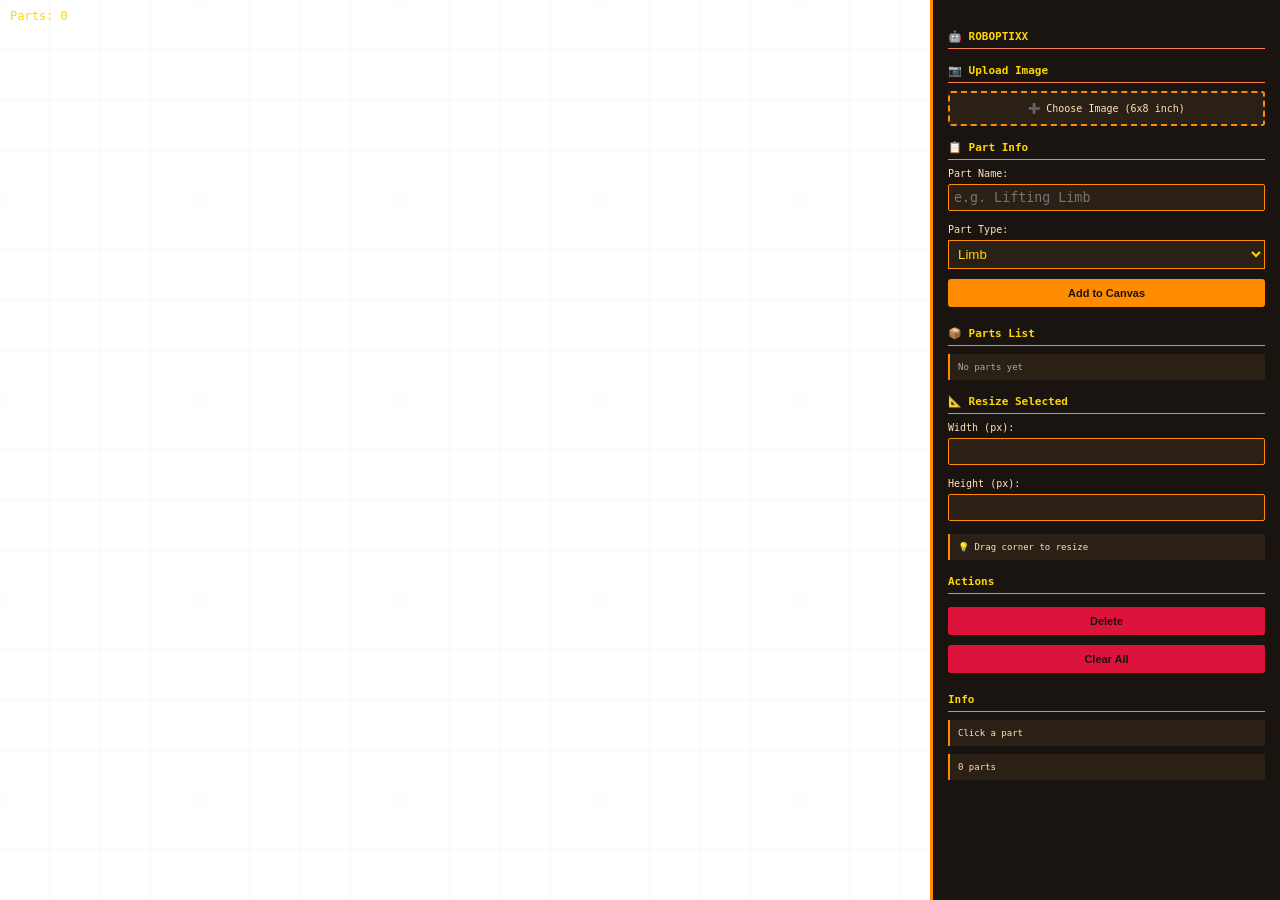
==== index.html @ e2f3871c "Implement image upload functionality in index.html Added file input for image upload and related sty" ====
<!DOCTYPE html>
<html>
<head>
  <meta charset="UTF-8">
  <title>ROBOPTIXX - Robot Assembly</title>
  <style>
    * { margin: 0; padding: 0; box-sizing: border-box; }
    html, body { width: 100%; height: 100%; background: #1a1410; font-family: monospace; }
    #main { display: flex; width: 100%; height: 100%; }
    
    canvas { background: #FFFFFF; flex: 1; cursor: crosshair; }
    
    #sidebar { 
      width: 350px; 
      background: #1a1410; 
      border-left: 3px solid #FF8C00; 
      overflow-y: auto; 
      padding: 15px;
    }
    
    h2 { color: #FFD700; margin: 15px 0 8px 0; font-size: 11px; border-bottom: 1px solid #FF7F50; padding-bottom: 5px; }
    
    button { 
      width: 100%; 
      padding: 8px; 
      margin: 5px 0; 
      background: #FF8C00; 
      color: #1a1410; 
      border: none; 
      cursor: pointer; 
      font-weight: bold;
      border-radius: 3px;
      font-size: 11px;
    }
    button:hover { background: #FFA500; }
    button.danger { background: #DC143C; }
    
    .file-input-label {
      display: block;
      width: 100%;
      padding: 10px;
      background: #2a2015;
      border: 2px dashed #FF8C00;
      color: #FFE4B5;
      text-align: center;
      cursor: pointer;
      border-radius: 3px;
      margin: 5px 0;
      font-size: 10px;
    }
    .file-input-label:hover { border-color: #FFA500; }
    
    .part-box {
      background: #2a2015;
      padding: 8px;
      margin: 5px 0;
      border: 1px solid #A0522D;
      color: #FFE4B5;
      font-size: 9px;
      cursor: pointer;
      border-radius: 3px;
    }
    .part-box:hover { border-color: #FF8C00; }
    .part-box.selected { background: #FF8C00; color: #1a1410; }
    
    input[type="text"], input[type="number"] { 
      width: 100%; 
      padding: 5px; 
      margin: 5px 0; 
      background: #2a2015; 
      color: #FFD700; 
      border: 1px solid #FF8C00; 
      border-radius: 2px; 
      font-family: monospace; 
    }
    
    input[type="file"] { display: none; }
    
    label { color: #FFE4B5; font-size: 10px; display: block; margin-top: 8px; }
    
    .info { background: #2a2015; padding: 8px; margin: 8px 0; border-left: 2px solid #FF8C00; color: #FFE4B5; font-size: 9px; }
  </style>
</head>
<body>
  <div id="main">
    <canvas id="canvas"></canvas>
    <div id="sidebar">
      <h2>🤖 ROBOPTIXX</h2>
      
      <h2>📷 Upload Image</h2>
      <label class="file-input-label" onclick="document.getElementById('imageFile').click()">
        ➕ Choose Image (6x8 inch)
      </label>
      <input type="file" id="imageFile" accept="image/*" onchange="uploadImage()">
      
      <h2>📋 Part Info</h2>
      <label>Part Name:</label>
      <input type="text" id="partName" placeholder="e.g. Lifting_Limb">
      
      <label>Part Type:</label>
      <select id="partType" style="width:100%; padding:5px; background:#2a2015; color:#FFD700; border:1px solid #FF8C00; margin: 5px 0;">
        <option>Limb</option>
        <option>Joint</option>
        <option>Core</option>
        <option>Wheel</option>
      </select>
      
      <button onclick="addPart()">Add to Canvas</button>
      
      <h2>📦 Parts List</h2>
      <div id="partsList" class="info">No parts yet</div>
      
      <h2>📐 Resize Selected</h2>
      <label>Width (px):</label>
      <input type="number" id="widthInput" value="300" onchange="updateSize()">
      <label>Height (px):</label>
      <input type="number" id="heightInput" value="400" onchange="updateSize()">
      <div class="info">💡 Drag corner to resize</div>
      
      <h2>Actions</h2>
      <button class="danger" onclick="deleteSelected()">Delete</button>
      <button class="danger" onclick="clearAll()">Clear All</button>
      
      <h2>Info</h2>
      <div id="info" class="info">Click a part</div>
      <div class="info" id="stats">0 parts</div>
    </div>
  </div>

  <script>
    const canvas = document.getElementById('canvas');
    const ctx = canvas.getContext('2d');
    let parts = [];
    let selected = null;
    let draggingResize = null;
    let uploadedImage = null;

    class Part {
      constructor(x, y, name, type, img) {
        this.x = x;
        this.y = y;
        this.name = name;
        this.type = type;
        this.width = 300;
        this.height = 400;
        this.image = img;
      }

      draw(isSelected) {
        ctx.save();
        ctx.translate(this.x, this.y);
        
        if (this.image) {
          ctx.drawImage(this.image, -this.width/2, -this.height/2, this.width, this.height);
        } else {
          ctx.fillStyle = isSelected ? '#FF4444' : '#FF7F50';
          ctx.fillRect(-this.width/2, -this.height/2, this.width, this.height);
        }
        
        ctx.strokeStyle = isSelected ? '#FFD700' : '#FF8C00';
        ctx.lineWidth = 3;
        ctx.strokeRect(-this.width/2, -this.height/2, this.width, this.height);
        
        if (!this.image) {
          ctx.fillStyle = '#1a1410';
          ctx.font = 'bold 14px monospace';
          ctx.textAlign = 'center';
          ctx.textBaseline = 'middle';
          ctx.fillText(this.name, 0, 0);
        }
        
        if (isSelected) {
          ctx.fillStyle = '#FFD700';
          ctx.fillRect(this.width/2 - 8, this.height/2 - 8, 16, 16);
          
          ctx.fillStyle = '#FFD700';
          ctx.font = 'bold 10px monospace';
          ctx.textAlign = 'center';
          ctx.fillText(`${Math.round(this.width)}x${Math.round(this.height)}`, 0, -this.height/2 - 15);
        }
        
        ctx.restore();
      }

      hit(x, y) {
        const dx = Math.abs(x - this.x);
        const dy = Math.abs(y - this.y);
        return dx < this.width/2 && dy < this.height/2;
      }
    }

    function uploadImage() {
      const file = document.getElementById('imageFile').files[0];
      if (!file) return;
      
      const reader = new FileReader();
      reader.onload = (e) => {
        const img = new Image();
        img.onload = () => {
          uploadedImage = img;
          console.log('Image loaded');
        };
        img.src = e.target.result;
      };
      reader.readAsDataURL(file);
    }

    function addPart() {
      if (!uploadedImage) {
        alert('Upload image first');
        return;
      }
      
      const name = document.getElementById('partName').value || 'Part_' + (parts.length + 1);
      const type = document.getElementById('partType').value;
      
      const x = canvas.width/3 + Math.random() * 150;
      const y = 100 + parts.length * 100;
      const p = new Part(x, y, name, type, uploadedImage);
      parts.push(p);
      selected = p;
      
      updateUI();
      render();
    }

    function updateUI() {
      let html = '';
      parts.forEach((p, i) => {
        html += `<div class="part-box${p === selected ? ' selected' : ''}" onclick="selectPart(${i})">${i+1}. ${p.name} (${p.width}x${p.height}px)</div>`;
      });
      document.getElementById('partsList').innerHTML = html || '<div style="color: #aaa;">No parts yet</div>';
      
      if (selected) {
        document.getElementById('info').textContent = `${selected.name}\nType: ${selected.type}\nPos: (${Math.round(selected.x)}, ${Math.round(selected.y)})`;
        document.getElementById('widthInput').value = Math.round(selected.width);
        document.getElementById('heightInput').value = Math.round(selected.height);
      } else {
        document.getElementById('info').textContent = 'Click a part';
        document.getElementById('widthInput').value = '';
        document.getElementById('heightInput').value = '';
      }
      
      document.getElementById('stats').textContent = `${parts.length} parts`;
    }

    function selectPart(i) {
      selected = parts[i];
      updateUI();
      render();
    }

    function updateSize() {
      if (!selected) return;
      const w = parseFloat(document.getElementById('widthInput').value);
      const h = parseFloat(document.getElementById('heightInput').value);
      if (w >= 50) selected.width = w;
      if (h >= 50) selected.height = h;
      render();
    }

    function deleteSelected() {
      if (!selected) return;
      parts = parts.filter(p => p !== selected);
      selected = null;
      updateUI();
      render();
    }

    function clearAll() {
      if (confirm('Clear all parts?')) {
        parts = [];
        selected = null;
        updateUI();
        render();
      }
    }

    function render() {
      ctx.fillStyle = '#FFFFFF';
      ctx.fillRect(0, 0, canvas.width, canvas.height);
      
      ctx.strokeStyle = '#EEEEEE';
      ctx.lineWidth = 0.5;
      for (let i = 0; i < canvas.width; i += 50) {
        ctx.beginPath();
        ctx.moveTo(i, 0);
        ctx.lineTo(i, canvas.height);
        ctx.stroke();
      }
      for (let i = 0; i < canvas.height; i += 50) {
        ctx.beginPath();
        ctx.moveTo(0, i);
        ctx.lineTo(canvas.width, i);
        ctx.stroke();
      }
      
      parts.forEach(p => p.draw(p === selected));
      
      ctx.fillStyle = '#FFD700';
      ctx.font = '12px monospace';
      ctx.textAlign = 'left';
      ctx.fillText(`Parts: ${parts.length}`, 10, 20);
    }

    canvas.addEventListener('click', (e) => {
      const r = canvas.getBoundingClientRect();
      const x = e.clientX - r.left;
      const y = e.clientY - r.top;
      
      for (let i = parts.length - 1; i >= 0; i--) {
        if (parts[i].hit(x, y)) {
          selected = parts[i];
          updateUI();
          render();
          return;
        }
      }
      selected = null;
      updateUI();
      render();
    });

    canvas.addEventListener('mousemove', (e) => {
      const r = canvas.getBoundingClientRect();
      const x = e.clientX - r.left;
      const y = e.clientY - r.top;
      
      if (draggingResize && selected) {
        const dx = x - draggingResize.startX;
        const dy = y - draggingResize.startY;
        selected.width = Math.max(50, draggingResize.startW + dx);
        selected.height = Math.max(50, draggingResize.startH + dy);
        render();
      } else if (selected) {
        selected.x = x;
        selected.y = y;
        render();
      }
    });

    canvas.addEventListener('mousedown', (e) => {
      if (!selected) return;
      const r = canvas.getBoundingClientRect();
      const x = e.clientX - r.left;
      const y = e.clientY - r.top;
      
      const handleX = selected.x + selected.width/2;
      const handleY = selected.y + selected.height/2;
      if (Math.abs(x - handleX) < 10 && Math.abs(y - handleY) < 10) {
        draggingResize = {startX: x, startY: y, startW: selected.width, startH: selected.height};
      }
    });

    canvas.addEventListener('mouseup', () => {
      draggingResize = null;
    });

    window.addEventListener('resize', () => {
      canvas.width = window.innerWidth - 350;
      canvas.height = window.innerHeight;
      render();
    });

    function init() {
      canvas.width = window.innerWidth - 350;
      canvas.height = window.innerHeight;
      updateUI();
      render();
    }

    init();
  </script>
</body>
</html>
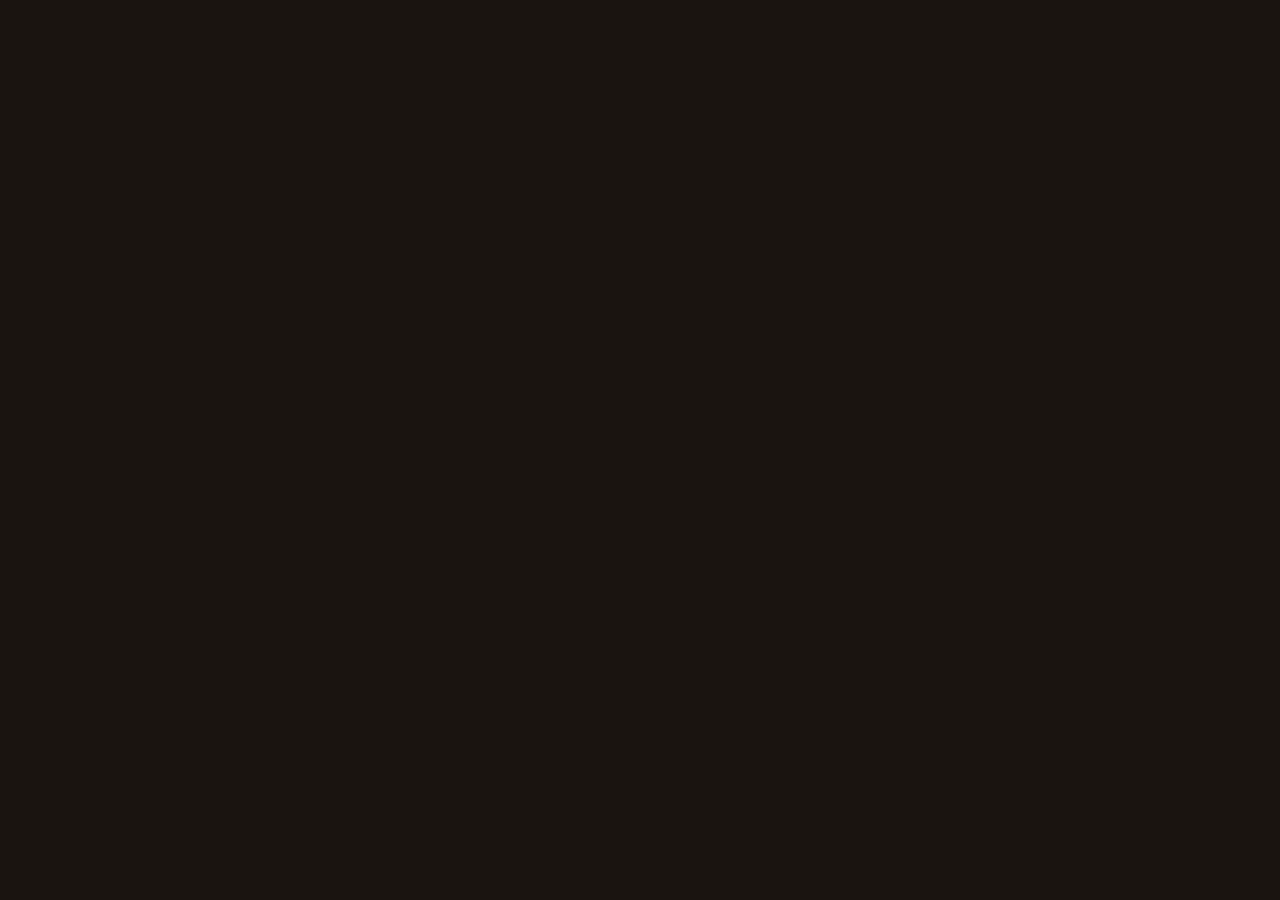
==== commit 6ebda23a: "Update title and style for button elements" ====
--- a/index.html
+++ b/index.html
@@ -2,7 +2,7 @@
 <html>
 <head>
   <meta charset="UTF-8">
-  <title>ROBOPTIXX - Robot Assembly</title>
+  <title>ROBOPTIXX - Robot Assembly & Rigging</title>
   <style>
     * { margin: 0; padding: 0; box-sizing: border-box; }
     html, body { width: 100%; height: 100%; background: #1a1410; font-family: monospace; }
@@ -18,6 +18,34 @@
       padding: 15px;
     }
     
+    .mode-tabs {
+      display: grid;
+      grid-template-columns: 1fr 1fr 1fr;
+      gap: 5px;
+      margin: 10px 0 15px 0;
+    }
+    
+    .mode-tab {
+      padding: 8px;
+      background: #2a2015;
+      border: 2px solid #A0522D;
+      color: #FFE4B5;
+      cursor: pointer;
+      border-radius: 3px;
+      font-size: 10px;
+      text-align: center;
+      font-weight: bold;
+    }
+    
+    .mode-tab.active {
+      background: #FF8C00;
+      border-color: #FFD700;
+      color: #1a1410;
+    }
+    
+    .mode-content { display: none; }
+    .mode-content.active { display: block; }
+    
     h2 { color: #FFD700; margin: 15px 0 8px 0; font-size: 11px; border-bottom: 1px solid #FF7F50; padding-bottom: 5px; }
     
     button { 
@@ -32,344 +60,3 @@
       border-radius: 3px;
       font-size: 11px;
     }
-    button:hover { background: #FFA500; }
-    button.danger { background: #DC143C; }
-    
-    .file-input-label {
-      display: block;
-      width: 100%;
-      padding: 10px;
-      background: #2a2015;
-      border: 2px dashed #FF8C00;
-      color: #FFE4B5;
-      text-align: center;
-      cursor: pointer;
-      border-radius: 3px;
-      margin: 5px 0;
-      font-size: 10px;
-    }
-    .file-input-label:hover { border-color: #FFA500; }
-    
-    .part-box {
-      background: #2a2015;
-      padding: 8px;
-      margin: 5px 0;
-      border: 1px solid #A0522D;
-      color: #FFE4B5;
-      font-size: 9px;
-      cursor: pointer;
-      border-radius: 3px;
-    }
-    .part-box:hover { border-color: #FF8C00; }
-    .part-box.selected { background: #FF8C00; color: #1a1410; }
-    
-    input[type="text"], input[type="number"] { 
-      width: 100%; 
-      padding: 5px; 
-      margin: 5px 0; 
-      background: #2a2015; 
-      color: #FFD700; 
-      border: 1px solid #FF8C00; 
-      border-radius: 2px; 
-      font-family: monospace; 
-    }
-    
-    input[type="file"] { display: none; }
-    
-    label { color: #FFE4B5; font-size: 10px; display: block; margin-top: 8px; }
-    
-    .info { background: #2a2015; padding: 8px; margin: 8px 0; border-left: 2px solid #FF8C00; color: #FFE4B5; font-size: 9px; }
-  </style>
-</head>
-<body>
-  <div id="main">
-    <canvas id="canvas"></canvas>
-    <div id="sidebar">
-      <h2>🤖 ROBOPTIXX</h2>
-      
-      <h2>📷 Upload Image</h2>
-      <label class="file-input-label" onclick="document.getElementById('imageFile').click()">
-        ➕ Choose Image (6x8 inch)
-      </label>
-      <input type="file" id="imageFile" accept="image/*" onchange="uploadImage()">
-      
-      <h2>📋 Part Info</h2>
-      <label>Part Name:</label>
-      <input type="text" id="partName" placeholder="e.g. Lifting_Limb">
-      
-      <label>Part Type:</label>
-      <select id="partType" style="width:100%; padding:5px; background:#2a2015; color:#FFD700; border:1px solid #FF8C00; margin: 5px 0;">
-        <option>Limb</option>
-        <option>Joint</option>
-        <option>Core</option>
-        <option>Wheel</option>
-      </select>
-      
-      <button onclick="addPart()">Add to Canvas</button>
-      
-      <h2>📦 Parts List</h2>
-      <div id="partsList" class="info">No parts yet</div>
-      
-      <h2>📐 Resize Selected</h2>
-      <label>Width (px):</label>
-      <input type="number" id="widthInput" value="300" onchange="updateSize()">
-      <label>Height (px):</label>
-      <input type="number" id="heightInput" value="400" onchange="updateSize()">
-      <div class="info">💡 Drag corner to resize</div>
-      
-      <h2>Actions</h2>
-      <button class="danger" onclick="deleteSelected()">Delete</button>
-      <button class="danger" onclick="clearAll()">Clear All</button>
-      
-      <h2>Info</h2>
-      <div id="info" class="info">Click a part</div>
-      <div class="info" id="stats">0 parts</div>
-    </div>
-  </div>
-
-  <script>
-    const canvas = document.getElementById('canvas');
-    const ctx = canvas.getContext('2d');
-    let parts = [];
-    let selected = null;
-    let draggingResize = null;
-    let uploadedImage = null;
-
-    class Part {
-      constructor(x, y, name, type, img) {
-        this.x = x;
-        this.y = y;
-        this.name = name;
-        this.type = type;
-        this.width = 300;
-        this.height = 400;
-        this.image = img;
-      }
-
-      draw(isSelected) {
-        ctx.save();
-        ctx.translate(this.x, this.y);
-        
-        if (this.image) {
-          ctx.drawImage(this.image, -this.width/2, -this.height/2, this.width, this.height);
-        } else {
-          ctx.fillStyle = isSelected ? '#FF4444' : '#FF7F50';
-          ctx.fillRect(-this.width/2, -this.height/2, this.width, this.height);
-        }
-        
-        ctx.strokeStyle = isSelected ? '#FFD700' : '#FF8C00';
-        ctx.lineWidth = 3;
-        ctx.strokeRect(-this.width/2, -this.height/2, this.width, this.height);
-        
-        if (!this.image) {
-          ctx.fillStyle = '#1a1410';
-          ctx.font = 'bold 14px monospace';
-          ctx.textAlign = 'center';
-          ctx.textBaseline = 'middle';
-          ctx.fillText(this.name, 0, 0);
-        }
-        
-        if (isSelected) {
-          ctx.fillStyle = '#FFD700';
-          ctx.fillRect(this.width/2 - 8, this.height/2 - 8, 16, 16);
-          
-          ctx.fillStyle = '#FFD700';
-          ctx.font = 'bold 10px monospace';
-          ctx.textAlign = 'center';
-          ctx.fillText(`${Math.round(this.width)}x${Math.round(this.height)}`, 0, -this.height/2 - 15);
-        }
-        
-        ctx.restore();
-      }
-
-      hit(x, y) {
-        const dx = Math.abs(x - this.x);
-        const dy = Math.abs(y - this.y);
-        return dx < this.width/2 && dy < this.height/2;
-      }
-    }
-
-    function uploadImage() {
-      const file = document.getElementById('imageFile').files[0];
-      if (!file) return;
-      
-      const reader = new FileReader();
-      reader.onload = (e) => {
-        const img = new Image();
-        img.onload = () => {
-          uploadedImage = img;
-          console.log('Image loaded');
-        };
-        img.src = e.target.result;
-      };
-      reader.readAsDataURL(file);
-    }
-
-    function addPart() {
-      if (!uploadedImage) {
-        alert('Upload image first');
-        return;
-      }
-      
-      const name = document.getElementById('partName').value || 'Part_' + (parts.length + 1);
-      const type = document.getElementById('partType').value;
-      
-      const x = canvas.width/3 + Math.random() * 150;
-      const y = 100 + parts.length * 100;
-      const p = new Part(x, y, name, type, uploadedImage);
-      parts.push(p);
-      selected = p;
-      
-      updateUI();
-      render();
-    }
-
-    function updateUI() {
-      let html = '';
-      parts.forEach((p, i) => {
-        html += `<div class="part-box${p === selected ? ' selected' : ''}" onclick="selectPart(${i})">${i+1}. ${p.name} (${p.width}x${p.height}px)</div>`;
-      });
-      document.getElementById('partsList').innerHTML = html || '<div style="color: #aaa;">No parts yet</div>';
-      
-      if (selected) {
-        document.getElementById('info').textContent = `${selected.name}\nType: ${selected.type}\nPos: (${Math.round(selected.x)}, ${Math.round(selected.y)})`;
-        document.getElementById('widthInput').value = Math.round(selected.width);
-        document.getElementById('heightInput').value = Math.round(selected.height);
-      } else {
-        document.getElementById('info').textContent = 'Click a part';
-        document.getElementById('widthInput').value = '';
-        document.getElementById('heightInput').value = '';
-      }
-      
-      document.getElementById('stats').textContent = `${parts.length} parts`;
-    }
-
-    function selectPart(i) {
-      selected = parts[i];
-      updateUI();
-      render();
-    }
-
-    function updateSize() {
-      if (!selected) return;
-      const w = parseFloat(document.getElementById('widthInput').value);
-      const h = parseFloat(document.getElementById('heightInput').value);
-      if (w >= 50) selected.width = w;
-      if (h >= 50) selected.height = h;
-      render();
-    }
-
-    function deleteSelected() {
-      if (!selected) return;
-      parts = parts.filter(p => p !== selected);
-      selected = null;
-      updateUI();
-      render();
-    }
-
-    function clearAll() {
-      if (confirm('Clear all parts?')) {
-        parts = [];
-        selected = null;
-        updateUI();
-        render();
-      }
-    }
-
-    function render() {
-      ctx.fillStyle = '#FFFFFF';
-      ctx.fillRect(0, 0, canvas.width, canvas.height);
-      
-      ctx.strokeStyle = '#EEEEEE';
-      ctx.lineWidth = 0.5;
-      for (let i = 0; i < canvas.width; i += 50) {
-        ctx.beginPath();
-        ctx.moveTo(i, 0);
-        ctx.lineTo(i, canvas.height);
-        ctx.stroke();
-      }
-      for (let i = 0; i < canvas.height; i += 50) {
-        ctx.beginPath();
-        ctx.moveTo(0, i);
-        ctx.lineTo(canvas.width, i);
-        ctx.stroke();
-      }
-      
-      parts.forEach(p => p.draw(p === selected));
-      
-      ctx.fillStyle = '#FFD700';
-      ctx.font = '12px monospace';
-      ctx.textAlign = 'left';
-      ctx.fillText(`Parts: ${parts.length}`, 10, 20);
-    }
-
-    canvas.addEventListener('click', (e) => {
-      const r = canvas.getBoundingClientRect();
-      const x = e.clientX - r.left;
-      const y = e.clientY - r.top;
-      
-      for (let i = parts.length - 1; i >= 0; i--) {
-        if (parts[i].hit(x, y)) {
-          selected = parts[i];
-          updateUI();
-          render();
-          return;
-        }
-      }
-      selected = null;
-      updateUI();
-      render();
-    });
-
-    canvas.addEventListener('mousemove', (e) => {
-      const r = canvas.getBoundingClientRect();
-      const x = e.clientX - r.left;
-      const y = e.clientY - r.top;
-      
-      if (draggingResize && selected) {
-        const dx = x - draggingResize.startX;
-        const dy = y - draggingResize.startY;
-        selected.width = Math.max(50, draggingResize.startW + dx);
-        selected.height = Math.max(50, draggingResize.startH + dy);
-        render();
-      } else if (selected) {
-        selected.x = x;
-        selected.y = y;
-        render();
-      }
-    });
-
-    canvas.addEventListener('mousedown', (e) => {
-      if (!selected) return;
-      const r = canvas.getBoundingClientRect();
-      const x = e.clientX - r.left;
-      const y = e.clientY - r.top;
-      
-      const handleX = selected.x + selected.width/2;
-      const handleY = selected.y + selected.height/2;
-      if (Math.abs(x - handleX) < 10 && Math.abs(y - handleY) < 10) {
-        draggingResize = {startX: x, startY: y, startW: selected.width, startH: selected.height};
-      }
-    });
-
-    canvas.addEventListener('mouseup', () => {
-      draggingResize = null;
-    });
-
-    window.addEventListener('resize', () => {
-      canvas.width = window.innerWidth - 350;
-      canvas.height = window.innerHeight;
-      render();
-    });
-
-    function init() {
-      canvas.width = window.innerWidth - 350;
-      canvas.height = window.innerHeight;
-      updateUI();
-      render();
-    }
-
-    init();
-  </script>
-</body>
-</html>
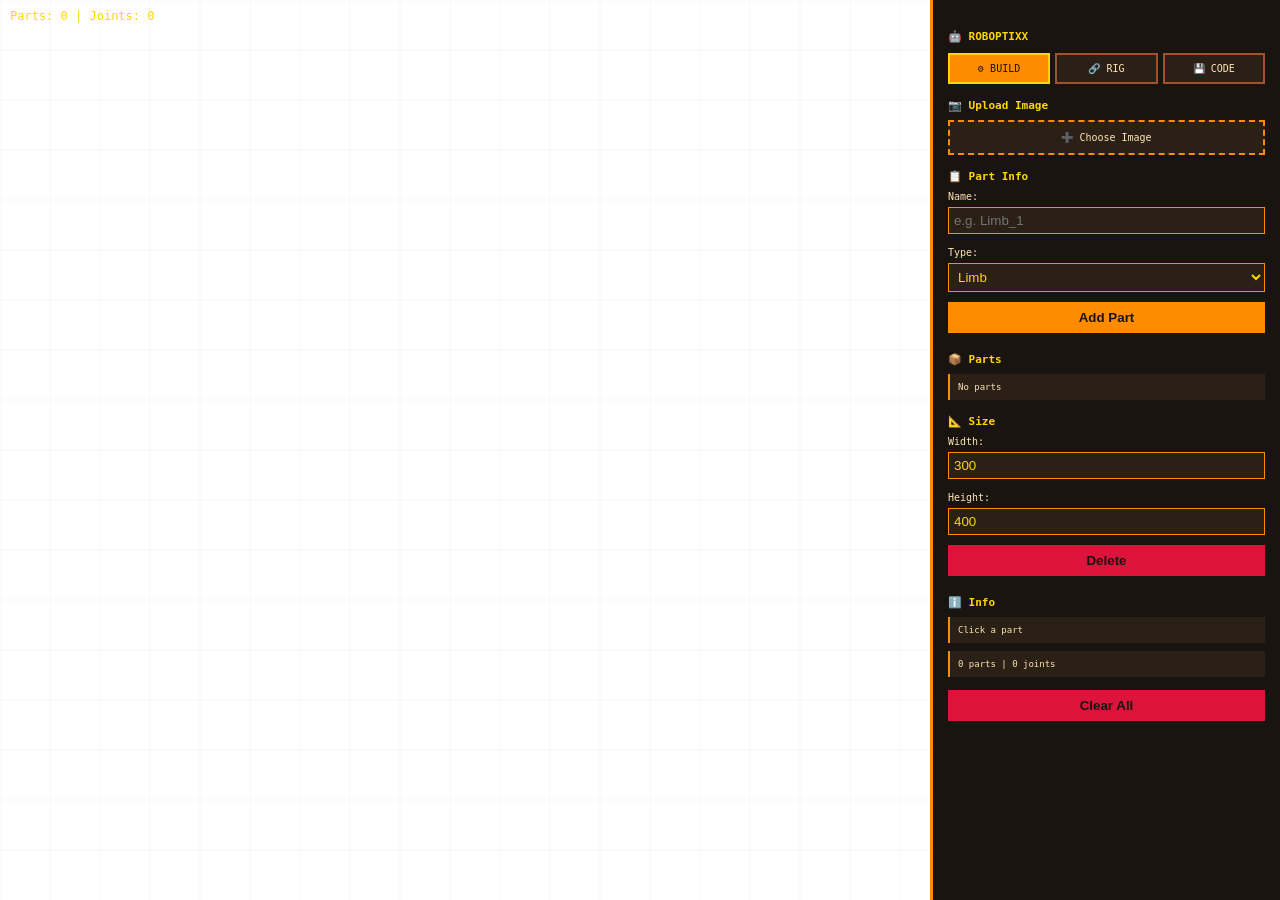
==== commit 5488c3fa: "Refactor index.html title and styles Updated the title and improved styles for various elements in t" ====
--- a/index.html
+++ b/index.html
@@ -2,61 +2,369 @@
 <html>
 <head>
   <meta charset="UTF-8">
-  <title>ROBOPTIXX - Robot Assembly & Rigging</title>
+  <title>ROBOPTIXX</title>
   <style>
     * { margin: 0; padding: 0; box-sizing: border-box; }
-    html, body { width: 100%; height: 100%; background: #1a1410; font-family: monospace; }
+    html, body { width: 100%; height: 100%; background: #1a1410; font-family: monospace; overflow: hidden; }
     #main { display: flex; width: 100%; height: 100%; }
-    
-    canvas { background: #FFFFFF; flex: 1; cursor: crosshair; }
-    
-    #sidebar { 
-      width: 350px; 
-      background: #1a1410; 
-      border-left: 3px solid #FF8C00; 
-      overflow-y: auto; 
-      padding: 15px;
-    }
-    
-    .mode-tabs {
-      display: grid;
-      grid-template-columns: 1fr 1fr 1fr;
-      gap: 5px;
-      margin: 10px 0 15px 0;
-    }
-    
-    .mode-tab {
-      padding: 8px;
-      background: #2a2015;
-      border: 2px solid #A0522D;
-      color: #FFE4B5;
-      cursor: pointer;
-      border-radius: 3px;
-      font-size: 10px;
-      text-align: center;
-      font-weight: bold;
-    }
-    
-    .mode-tab.active {
-      background: #FF8C00;
-      border-color: #FFD700;
-      color: #1a1410;
-    }
-    
+    canvas { background: white; flex: 1; display: block; }
+    #sidebar { width: 350px; background: #1a1410; border-left: 3px solid #FF8C00; overflow-y: auto; padding: 15px; }
+    h2 { color: #FFD700; margin: 15px 0 8px 0; font-size: 11px; }
+    button { width: 100%; padding: 8px; margin: 5px 0; background: #FF8C00; color: #1a1410; border: none; cursor: pointer; font-weight: bold; }
+    button:hover { background: #FFA500; }
+    button.danger { background: #DC143C; }
+    button.active { background: #FF4444; }
+    .mode-tabs { display: grid; grid-template-columns: 1fr 1fr 1fr; gap: 5px; margin: 10px 0 15px 0; }
+    .mode-tab { padding: 8px; background: #2a2015; border: 2px solid #A0522D; color: #FFE4B5; cursor: pointer; font-size: 10px; text-align: center; }
+    .mode-tab.active { background: #FF8C00; border-color: #FFD700; color: #1a1410; }
     .mode-content { display: none; }
     .mode-content.active { display: block; }
-    
-    h2 { color: #FFD700; margin: 15px 0 8px 0; font-size: 11px; border-bottom: 1px solid #FF7F50; padding-bottom: 5px; }
-    
-    button { 
-      width: 100%; 
-      padding: 8px; 
-      margin: 5px 0; 
-      background: #FF8C00; 
-      color: #1a1410; 
-      border: none; 
-      cursor: pointer; 
-      font-weight: bold;
-      border-radius: 3px;
-      font-size: 11px;
-    }
+    .file-input-label { display: block; width: 100%; padding: 10px; background: #2a2015; border: 2px dashed #FF8C00; color: #FFE4B5; text-align: center; cursor: pointer; margin: 5px 0; }
+    input[type="file"] { display: none; }
+    input[type="text"], input[type="number"] { width: 100%; padding: 5px; margin: 5px 0; background: #2a2015; color: #FFD700; border: 1px solid #FF8C00; }
+    label { color: #FFE4B5; font-size: 10px; display: block; margin-top: 8px; }
+    .info { background: #2a2015; padding: 8px; margin: 8px 0; border-left: 2px solid #FF8C00; color: #FFE4B5; font-size: 9px; }
+    .part-box { background: #2a2015; padding: 8px; margin: 5px 0; border: 1px solid #A0522D; color: #FFE4B5; font-size: 9px; cursor: pointer; }
+    .part-box.selected { background: #FF8C00; color: #1a1410; }
+    .joint-box { background: #3d2817; padding: 8px; margin: 5px 0; border-left: 3px solid #2E8B57; color: #FFE4B5; font-size: 9px; }
+    textarea { width: 100%; height: 150px; background: #2a2015; color: #FFD700; border: 1px solid #FF8C00; padding: 8px; font-family: monospace; font-size: 9px; }
+  </style>
+</head>
+<body>
+  <div id="main">
+    <canvas id="canvas"></canvas>
+    <div id="sidebar">
+      <h2>🤖 ROBOPTIXX</h2>
+      
+      <div class="mode-tabs">
+        <div class="mode-tab active" onclick="switchMode('assembly')">⚙️ BUILD</div>
+        <div class="mode-tab" onclick="switchMode('rigging')">🔗 RIG</div>
+        <div class="mode-tab" onclick="switchMode('export')">💾 CODE</div>
+      </div>
+      
+      <div id="assembly-mode" class="mode-content active">
+        <h2>📷 Upload Image</h2>
+        <label class="file-input-label" onclick="document.getElementById('imageFile').click()">➕ Choose Image</label>
+        <input type="file" id="imageFile" accept="image/*" onchange="uploadImage()">
+        
+        <h2>📋 Part Info</h2>
+        <label>Name:</label>
+        <input type="text" id="partName" placeholder="e.g. Limb_1">
+        <label>Type:</label>
+        <select id="partType" style="width:100%; padding:5px; background:#2a2015; color:#FFD700; border:1px solid #FF8C00; margin:5px 0;">
+          <option>Limb</option><option>Joint</option><option>Core</option><option>Wheel</option>
+        </select>
+        <button onclick="addPart()">Add Part</button>
+        
+        <h2>📦 Parts</h2>
+        <div id="partsList" class="info">No parts</div>
+        
+        <h2>📐 Size</h2>
+        <label>Width:</label>
+        <input type="number" id="widthInput" value="300" onchange="updateSize()">
+        <label>Height:</label>
+        <input type="number" id="heightInput" value="400" onchange="updateSize()">
+        <button class="danger" onclick="deleteSelected()">Delete</button>
+      </div>
+      
+      <div id="rigging-mode" class="mode-content">
+        <h2>🔗 Rigging</h2>
+        <button id="rigBtn" onclick="toggleRig()">Start Rig</button>
+        <div class="info" id="rigInfo">Select 2 parts</div>
+        
+        <h2>📌 Joints</h2>
+        <div id="jointsList" class="info">No joints</div>
+        
+        <h2>🎬 Record</h2>
+        <button id="recordBtn" onclick="toggleRecord()">🔴 Record</button>
+        <div class="info" id="recordInfo">Not recording</div>
+      </div>
+      
+      <div id="export-mode" class="mode-content">
+        <h2>💾 Export</h2>
+        <button onclick="exportCPP()">Arduino C++</button>
+        <button onclick="exportMath()">Kinematics</button>
+        <button onclick="exportJSON()">JSON</button>
+        
+        <h2>Output</h2>
+        <textarea id="exportOutput" readonly></textarea>
+        
+        <button onclick="copyToClipboard()">Copy</button>
+        <button onclick="downloadFile()">Download</button>
+      </div>
+      
+      <h2>ℹ️ Info</h2>
+      <div id="info" class="info">Click a part</div>
+      <div id="stats" class="info">0 parts</div>
+      <button class="danger" onclick="clearAll()">Clear All</button>
+    </div>
+  </div>
+
+  <script>
+    const canvas = document.getElementById('canvas');
+    const ctx = canvas.getContext('2d');
+    let parts = [], joints = [], selected = null, uploadedImage = null;
+    let rigMode = false, rigSelected = [], recording = false, recordedFrames = [];
+
+    class Part {
+      constructor(x, y, name, type, img) {
+        this.x = x; this.y = y; this.name = name; this.type = type;
+        this.width = 300; this.height = 400; this.image = img;
+      }
+      draw(sel) {
+        ctx.save(); ctx.translate(this.x, this.y);
+        if (this.image) ctx.drawImage(this.image, -this.width/2, -this.height/2, this.width, this.height);
+        else {
+          ctx.fillStyle = sel ? '#FF4444' : '#FF7F50';
+          ctx.fillRect(-this.width/2, -this.height/2, this.width, this.height);
+        }
+        ctx.strokeStyle = sel ? '#FFD700' : '#FF8C00';
+        ctx.lineWidth = 3;
+        ctx.strokeRect(-this.width/2, -this.height/2, this.width, this.height);
+        if (!this.image && !sel) {
+          ctx.fillStyle = '#1a1410'; ctx.font = 'bold 14px monospace';
+          ctx.textAlign = 'center'; ctx.textBaseline = 'middle';
+          ctx.fillText(this.name, 0, 0);
+        }
+        if (sel) {
+          ctx.fillStyle = '#FFD700';
+          ctx.fillRect(this.width/2-8, this.height/2-8, 16, 16);
+          ctx.font = 'bold 10px monospace'; ctx.textAlign = 'center';
+          ctx.fillText(`${Math.round(this.width)}x${Math.round(this.height)}`, 0, -this.height/2-15);
+        }
+        if (rigSelected.includes(this)) {
+          ctx.strokeStyle = '#FFD700'; ctx.lineWidth = 2; ctx.setLineDash([5,5]);
+          ctx.strokeRect(-this.width/2-5, -this.height/2-5, this.width+10, this.height+10);
+          ctx.setLineDash([]);
+        }
+        ctx.restore();
+      }
+      hit(x, y) {
+        return Math.abs(x-this.x) < this.width/2 && Math.abs(y-this.y) < this.height/2;
+      }
+    }
+
+    function switchMode(m) {
+      document.querySelectorAll('.mode-content').forEach(e => e.classList.remove('active'));
+      document.querySelectorAll('.mode-tab').forEach(e => e.classList.remove('active'));
+      document.getElementById(m+'-mode').classList.add('active');
+      event.target.classList.add('active');
+      render();
+    }
+
+    function uploadImage() {
+      const f = document.getElementById('imageFile').files[0];
+      if (!f) return;
+      const r = new FileReader();
+      r.onload = e => {
+        const img = new Image();
+        img.onload = () => uploadedImage = img;
+        img.src = e.target.result;
+      };
+      r.readAsDataURL(f);
+    }
+
+    function addPart() {
+      if (!uploadedImage) { alert('Upload image'); return; }
+      const p = new Part(canvas.width/3 + Math.random()*150, 100+parts.length*100,
+        document.getElementById('partName').value || 'Part_'+parts.length,
+        document.getElementById('partType').value, uploadedImage);
+      parts.push(p); selected = p; updateUI(); render();
+    }
+
+    function toggleRig() {
+      rigMode = !rigMode; rigSelected = [];
+      document.getElementById('rigBtn').className = rigMode ? 'active' : '';
+      updateUI(); render();
+    }
+
+    function toggleRecord() {
+      recording = !recording;
+      if (recording) {
+        recordedFrames = [];
+        document.getElementById('recordBtn').textContent = '⏹️ Stop';
+        document.getElementById('recordInfo').textContent = 'Recording: 0 frames';
+      } else {
+        document.getElementById('recordBtn').textContent = '🔴 Record';
+        document.getElementById('recordInfo').textContent = `Recorded: ${recordedFrames.length} frames`;
+      }
+    }
+
+    function updateUI() {
+      let h = ''; parts.forEach((p,i) => {
+        h += `<div class="part-box${p===selected?' selected':''}" onclick="selectPart(${i})">${i+1}. ${p.name}</div>`;
+      });
+      document.getElementById('partsList').innerHTML = h || 'No parts';
+      
+      h = ''; joints.forEach((j,i) => {
+        const p1 = parts.indexOf(j.p1), p2 = parts.indexOf(j.p2);
+        h += `<div class="joint-box">Joint ${i+1}: Part${p1+1}↔Part${p2+1}</div>`;
+      });
+      document.getElementById('jointsList').innerHTML = h || 'No joints';
+      
+      if (selected) {
+        document.getElementById('info').textContent = `${selected.name}\nType: ${selected.type}`;
+        document.getElementById('widthInput').value = Math.round(selected.width);
+        document.getElementById('heightInput').value = Math.round(selected.height);
+      } else {
+        document.getElementById('info').textContent = 'Click a part';
+      }
+      document.getElementById('stats').textContent = `${parts.length} parts | ${joints.length} joints`;
+    }
+
+    function selectPart(i) {
+      if (rigMode) {
+        if (rigSelected.includes(parts[i])) rigSelected = rigSelected.filter(p => p !== parts[i]);
+        else {
+          rigSelected.push(parts[i]);
+          if (rigSelected.length === 2) {
+            joints.push({p1: rigSelected[0], p2: rigSelected[1]});
+            rigSelected = []; rigMode = false;
+            document.getElementById('rigBtn').className = '';
+          }
+        }
+      } else selected = parts[i];
+      updateUI(); render();
+    }
+
+    function updateSize() {
+      if (!selected) return;
+      const w = parseFloat(document.getElementById('widthInput').value);
+      const h = parseFloat(document.getElementById('heightInput').value);
+      if (w >= 50) selected.width = w;
+      if (h >= 50) selected.height = h;
+      render();
+    }
+
+    function deleteSelected() {
+      if (!selected) return;
+      parts = parts.filter(p => p !== selected);
+      joints = joints.filter(j => j.p1 !== selected && j.p2 !== selected);
+      selected = null; updateUI(); render();
+    }
+
+    function clearAll() {
+      if (confirm('Clear all?')) {
+        parts = []; joints = []; selected = null; rigMode = false;
+        rigSelected = []; recordedFrames = [];
+        updateUI(); render();
+      }
+    }
+
+    function exportCPP() {
+      let code = `#include <Servo.h>\n\n`;
+      parts.forEach((p,i) => code += `Servo s${i}; // ${p.name}\n`);
+      code += `\nvoid setup() {\n`;
+      parts.forEach((p,i) => code += `  s${i}.attach(${9+i});\n`);
+      code += `}\nvoid loop() {}\n`;
+      document.getElementById('exportOutput').value = code;
+    }
+
+    function exportMath() {
+      let m = `Parts: ${parts.length}\nJoints: ${joints.length}\n\nPositions:\n`;
+      parts.forEach((p,i) => m += `Part${i+1}: (${Math.round(p.x)},${Math.round(p.y)})\n`);
+      document.getElementById('exportOutput').value = m;
+    }
+
+    function exportJSON() {
+      const d = {
+        parts: parts.map((p,i) => ({id:i, name:p.name, type:p.type, x:p.x, y:p.y})),
+        joints: joints.map(j => ({p1:parts.indexOf(j.p1), p2:parts.indexOf(j.p2)}))
+      };
+      document.getElementById('exportOutput').value = JSON.stringify(d, null, 2);
+    }
+
+    function copyToClipboard() {
+      navigator.clipboard.writeText(document.getElementById('exportOutput').value);
+      alert('Copied!');
+    }
+
+    function downloadFile() {
+      const b = new Blob([document.getElementById('exportOutput').value], {type:'text/plain'});
+      const a = document.createElement('a');
+      a.href = URL.createObjectURL(b);
+      a.download = 'roboptixx.txt';
+      a.click();
+    }
+
+    function render() {
+      if (recording) {
+        recordedFrames.push({parts: parts.map(p => ({x:p.x, y:p.y}))});
+        document.getElementById('recordInfo').textContent = `Recording: ${recordedFrames.length} frames`;
+      }
+
+      ctx.fillStyle = '#FFFFFF';
+      ctx.fillRect(0, 0, canvas.width, canvas.height);
+      
+      ctx.strokeStyle = '#EEE'; ctx.lineWidth = 0.5;
+      for (let i=0; i<canvas.width; i+=50) {
+        ctx.beginPath(); ctx.moveTo(i,0); ctx.lineTo(i,canvas.height); ctx.stroke();
+      }
+      for (let i=0; i<canvas.height; i+=50) {
+        ctx.beginPath(); ctx.moveTo(0,i); ctx.lineTo(canvas.width,i); ctx.stroke();
+      }
+
+      ctx.strokeStyle = '#2E8B57'; ctx.lineWidth = 3;
+      joints.forEach(j => {
+        ctx.beginPath(); ctx.moveTo(j.p1.x, j.p1.y);
+        ctx.lineTo(j.p2.x, j.p2.y); ctx.stroke();
+      });
+
+      parts.forEach(p => p.draw(p === selected));
+
+      ctx.fillStyle = '#FFD700'; ctx.font = '12px monospace'; ctx.textAlign = 'left';
+      ctx.fillText(`Parts: ${parts.length} | Joints: ${joints.length}`, 10, 20);
+    }
+
+    let dragResize = null;
+
+    canvas.addEventListener('click', e => {
+      const r = canvas.getBoundingClientRect();
+      const x = e.clientX - r.left, y = e.clientY - r.top;
+      for (let i=parts.length-1; i>=0; i--) {
+        if (parts[i].hit(x, y)) { selectPart(i); return; }
+      }
+      if (!rigMode) { selected = null; updateUI(); render(); }
+    });
+
+    canvas.addEventListener('mousemove', e => {
+      const r = canvas.getBoundingClientRect();
+      const x = e.clientX - r.left, y = e.clientY - r.top;
+      if (dragResize && selected && !rigMode) {
+        const dx = x - dragResize.sx, dy = y - dragResize.sy;
+        selected.width = Math.max(50, dragResize.sw + dx);
+        selected.height = Math.max(50, dragResize.sh + dy);
+        render();
+      } else if (selected && !rigMode) {
+        selected.x = x; selected.y = y; render();
+      }
+    });
+
+    canvas.addEventListener('mousedown', e => {
+      if (!selected || rigMode) return;
+      const r = canvas.getBoundingClientRect();
+      const x = e.clientX - r.left, y = e.clientY - r.top;
+      const hx = selected.x + selected.width/2, hy = selected.y + selected.height/2;
+      if (Math.abs(x - hx) < 10 && Math.abs(y - hy) < 10) {
+        dragResize = {sx:x, sy:y, sw:selected.width, sh:selected.height};
+      }
+    });
+
+    canvas.addEventListener('mouseup', () => dragResize = null);
+
+    window.addEventListener('resize', () => {
+      canvas.width = window.innerWidth - 350;
+      canvas.height = window.innerHeight;
+      render();
+    });
+
+    setTimeout(() => {
+      canvas.width = window.innerWidth - 350;
+      canvas.height = window.innerHeight;
+      updateUI();
+      render();
+      console.log('✅ ROBOPTIXX Initialized');
+    }, 100);
+  </script>
+</body>
+</html>
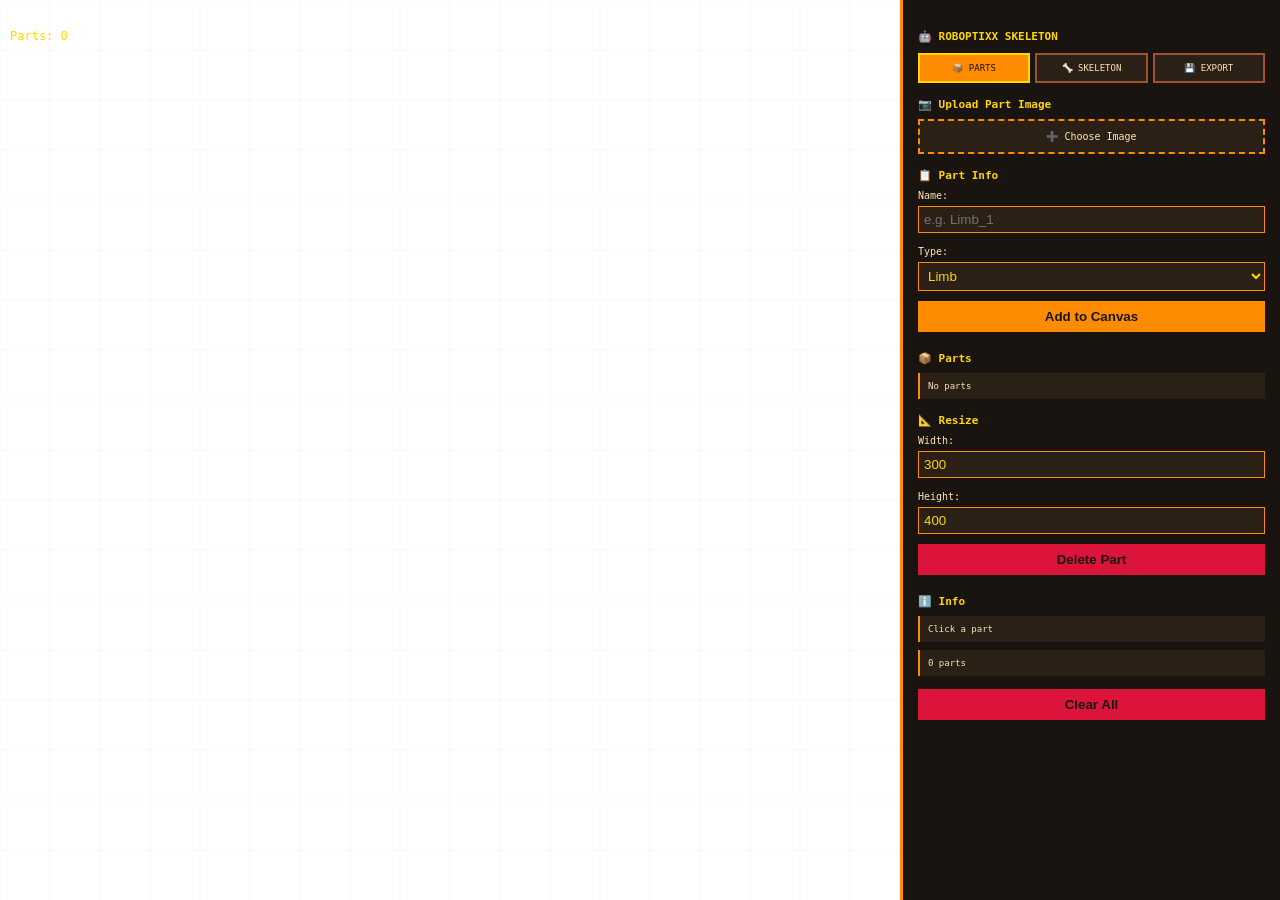
==== commit 13e542db: "Update title and improve sidebar layout" ====
--- a/index.html
+++ b/index.html
@@ -2,20 +2,20 @@
 <html>
 <head>
   <meta charset="UTF-8">
-  <title>ROBOPTIXX</title>
+  <title>ROBOPTIXX - Skeleton Builder</title>
   <style>
     * { margin: 0; padding: 0; box-sizing: border-box; }
     html, body { width: 100%; height: 100%; background: #1a1410; font-family: monospace; overflow: hidden; }
     #main { display: flex; width: 100%; height: 100%; }
-    canvas { background: white; flex: 1; display: block; }
-    #sidebar { width: 350px; background: #1a1410; border-left: 3px solid #FF8C00; overflow-y: auto; padding: 15px; }
+    canvas { background: white; flex: 1; display: block; cursor: crosshair; }
+    #sidebar { width: 380px; background: #1a1410; border-left: 3px solid #FF8C00; overflow-y: auto; padding: 15px; }
     h2 { color: #FFD700; margin: 15px 0 8px 0; font-size: 11px; }
     button { width: 100%; padding: 8px; margin: 5px 0; background: #FF8C00; color: #1a1410; border: none; cursor: pointer; font-weight: bold; }
     button:hover { background: #FFA500; }
     button.danger { background: #DC143C; }
     button.active { background: #FF4444; }
     .mode-tabs { display: grid; grid-template-columns: 1fr 1fr 1fr; gap: 5px; margin: 10px 0 15px 0; }
-    .mode-tab { padding: 8px; background: #2a2015; border: 2px solid #A0522D; color: #FFE4B5; cursor: pointer; font-size: 10px; text-align: center; }
+    .mode-tab { padding: 8px; background: #2a2015; border: 2px solid #A0522D; color: #FFE4B5; cursor: pointer; font-size: 9px; text-align: center; }
     .mode-tab.active { background: #FF8C00; border-color: #FFD700; color: #1a1410; }
     .mode-content { display: none; }
     .mode-content.active { display: block; }
@@ -34,16 +34,16 @@
   <div id="main">
     <canvas id="canvas"></canvas>
     <div id="sidebar">
-      <h2>🤖 ROBOPTIXX</h2>
+      <h2>🤖 ROBOPTIXX SKELETON</h2>
       
       <div class="mode-tabs">
-        <div class="mode-tab active" onclick="switchMode('assembly')">⚙️ BUILD</div>
-        <div class="mode-tab" onclick="switchMode('rigging')">🔗 RIG</div>
-        <div class="mode-tab" onclick="switchMode('export')">💾 CODE</div>
+        <div class="mode-tab active" onclick="switchMode('parts')">📦 PARTS</div>
+        <div class="mode-tab" onclick="switchMode('skeleton')">🦴 SKELETON</div>
+        <div class="mode-tab" onclick="switchMode('export')">💾 EXPORT</div>
       </div>
       
-      <div id="assembly-mode" class="mode-content active">
-        <h2>📷 Upload Image</h2>
+      <div id="parts-mode" class="mode-content active">
+        <h2>📷 Upload Part Image</h2>
         <label class="file-input-label" onclick="document.getElementById('imageFile').click()">➕ Choose Image</label>
         <input type="file" id="imageFile" accept="image/*" onchange="uploadImage()">
         
@@ -54,37 +54,42 @@
         <select id="partType" style="width:100%; padding:5px; background:#2a2015; color:#FFD700; border:1px solid #FF8C00; margin:5px 0;">
           <option>Limb</option><option>Joint</option><option>Core</option><option>Wheel</option>
         </select>
-        <button onclick="addPart()">Add Part</button>
+        <button onclick="addPart()">Add to Canvas</button>
         
         <h2>📦 Parts</h2>
         <div id="partsList" class="info">No parts</div>
         
-        <h2>📐 Size</h2>
+        <h2>📐 Resize</h2>
         <label>Width:</label>
         <input type="number" id="widthInput" value="300" onchange="updateSize()">
         <label>Height:</label>
         <input type="number" id="heightInput" value="400" onchange="updateSize()">
-        <button class="danger" onclick="deleteSelected()">Delete</button>
+        <button class="danger" onclick="deleteSelected()">Delete Part</button>
       </div>
       
-      <div id="rigging-mode" class="mode-content">
-        <h2>🔗 Rigging</h2>
-        <button id="rigBtn" onclick="toggleRig()">Start Rig</button>
-        <div class="info" id="rigInfo">Select 2 parts</div>
-        
-        <h2>📌 Joints</h2>
-        <div id="jointsList" class="info">No joints</div>
-        
-        <h2>🎬 Record</h2>
-        <button id="recordBtn" onclick="toggleRecord()">🔴 Record</button>
-        <div class="info" id="recordInfo">Not recording</div>
+      <div id="skeleton-mode" class="mode-content">
+        <h2>🦴 Draw Skeleton</h2>
+        <div class="info">✏️ Click on part to select → Click inside to add joints</div>
+        
+        <button id="drawBtn" onclick="toggleDrawSkeleton()">Start Drawing</button>
+        <div class="info" id="drawInfo">Select a part first</div>
+        
+        <h2>📌 Joint Points</h2>
+        <div id="skeletonList" class="info">No joints marked</div>
+        
+        <h2>🔗 Connect Joints</h2>
+        <button id="connectBtn" onclick="toggleConnectMode()">Connect Mode</button>
+        <div class="info" id="connectInfo">Click 2 joints to connect</div>
+        
+        <h2>Connections</h2>
+        <div id="connectionsList" class="info">No connections</div>
+        
+        <button class="danger" onclick="clearSkeleton()">Clear Skeleton</button>
       </div>
       
       <div id="export-mode" class="mode-content">
         <h2>💾 Export</h2>
-        <button onclick="exportCPP()">Arduino C++</button>
-        <button onclick="exportMath()">Kinematics</button>
-        <button onclick="exportJSON()">JSON</button>
+        <button onclick="exportJSON()">Export Skeleton JSON</button>
         
         <h2>Output</h2>
         <textarea id="exportOutput" readonly></textarea>
@@ -103,52 +108,83 @@
   <script>
     const canvas = document.getElementById('canvas');
     const ctx = canvas.getContext('2d');
-    let parts = [], joints = [], selected = null, uploadedImage = null;
-    let rigMode = false, rigSelected = [], recording = false, recordedFrames = [];
+    let parts = [], selected = null, uploadedImage = null;
+    let drawMode = false, connectMode = false;
+    let selectedSkeletonJoints = [];
 
     class Part {
       constructor(x, y, name, type, img) {
         this.x = x; this.y = y; this.name = name; this.type = type;
         this.width = 300; this.height = 400; this.image = img;
-      }
+        this.skeletonJoints = [];
+        this.skeletonConnections = [];
+      }
+      
       draw(sel) {
         ctx.save(); ctx.translate(this.x, this.y);
+        
         if (this.image) ctx.drawImage(this.image, -this.width/2, -this.height/2, this.width, this.height);
         else {
           ctx.fillStyle = sel ? '#FF4444' : '#FF7F50';
           ctx.fillRect(-this.width/2, -this.height/2, this.width, this.height);
         }
+        
         ctx.strokeStyle = sel ? '#FFD700' : '#FF8C00';
         ctx.lineWidth = 3;
         ctx.strokeRect(-this.width/2, -this.height/2, this.width, this.height);
-        if (!this.image && !sel) {
-          ctx.fillStyle = '#1a1410'; ctx.font = 'bold 14px monospace';
-          ctx.textAlign = 'center'; ctx.textBaseline = 'middle';
-          ctx.fillText(this.name, 0, 0);
+        
+        // Draw bones (connections)
+        ctx.strokeStyle = '#2E8B57';
+        ctx.lineWidth = 3;
+        this.skeletonConnections.forEach(conn => {
+          const j1 = this.skeletonJoints[conn.j1];
+          const j2 = this.skeletonJoints[conn.j2];
+          if (j1 && j2) {
+            ctx.beginPath();
+            ctx.moveTo(j1.x, j1.y);
+            ctx.lineTo(j2.x, j2.y);
+            ctx.stroke();
+          }
+        });
+        
+        // Draw joints (points)
+        this.skeletonJoints.forEach((joint, i) => {
+          ctx.fillStyle = joint.selected ? '#FFD700' : '#00FF00';
+          ctx.fillRect(joint.x - 6, joint.y - 6, 12, 12);
+          ctx.strokeStyle = '#1a1410';
+          ctx.lineWidth = 1;
+          ctx.strokeRect(joint.x - 6, joint.y - 6, 12, 12);
+          
+          ctx.fillStyle = '#FFD700';
+          ctx.font = '8px monospace';
+          ctx.textAlign = 'center';
+          ctx.fillText(`J${i}`, joint.x, joint.y + 12);
+        });
+        
+        ctx.restore();
+      }
+      
+      hit(x, y) {
+        return Math.abs(x - this.x) < this.width/2 && Math.abs(y - this.y) < this.height/2;
+      }
+      
+      hitJoint(x, y) {
+        const relX = x - this.x;
+        const relY = y - this.y;
+        for (let i = 0; i < this.skeletonJoints.length; i++) {
+          const j = this.skeletonJoints[i];
+          if (Math.abs(relX - j.x) < 8 && Math.abs(relY - j.y) < 8) return i;
         }
-        if (sel) {
-          ctx.fillStyle = '#FFD700';
-          ctx.fillRect(this.width/2-8, this.height/2-8, 16, 16);
-          ctx.font = 'bold 10px monospace'; ctx.textAlign = 'center';
-          ctx.fillText(`${Math.round(this.width)}x${Math.round(this.height)}`, 0, -this.height/2-15);
-        }
-        if (rigSelected.includes(this)) {
-          ctx.strokeStyle = '#FFD700'; ctx.lineWidth = 2; ctx.setLineDash([5,5]);
-          ctx.strokeRect(-this.width/2-5, -this.height/2-5, this.width+10, this.height+10);
-          ctx.setLineDash([]);
-        }
-        ctx.restore();
-      }
-      hit(x, y) {
-        return Math.abs(x-this.x) < this.width/2 && Math.abs(y-this.y) < this.height/2;
+        return -1;
       }
     }
 
     function switchMode(m) {
       document.querySelectorAll('.mode-content').forEach(e => e.classList.remove('active'));
       document.querySelectorAll('.mode-tab').forEach(e => e.classList.remove('active'));
-      document.getElementById(m+'-mode').classList.add('active');
+      document.getElementById(m + '-mode').classList.add('active');
       event.target.classList.add('active');
+      drawMode = false; connectMode = false;
       render();
     }
 
@@ -172,58 +208,46 @@
       parts.push(p); selected = p; updateUI(); render();
     }
 
-    function toggleRig() {
-      rigMode = !rigMode; rigSelected = [];
-      document.getElementById('rigBtn').className = rigMode ? 'active' : '';
+    function toggleDrawSkeleton() {
+      if (!selected) { alert('Select a part first'); return; }
+      drawMode = !drawMode;
+      document.getElementById('drawBtn').className = drawMode ? 'active' : '';
       updateUI(); render();
     }
 
-    function toggleRecord() {
-      recording = !recording;
-      if (recording) {
-        recordedFrames = [];
-        document.getElementById('recordBtn').textContent = '⏹️ Stop';
-        document.getElementById('recordInfo').textContent = 'Recording: 0 frames';
-      } else {
-        document.getElementById('recordBtn').textContent = '🔴 Record';
-        document.getElementById('recordInfo').textContent = `Recorded: ${recordedFrames.length} frames`;
-      }
+    function toggleConnectMode() {
+      if (!selected) { alert('Select a part first'); return; }
+      connectMode = !connectMode;
+      selectedSkeletonJoints = [];
+      document.getElementById('connectBtn').className = connectMode ? 'active' : '';
+      updateUI(); render();
     }
 
     function updateUI() {
       let h = ''; parts.forEach((p,i) => {
-        h += `<div class="part-box${p===selected?' selected':''}" onclick="selectPart(${i})">${i+1}. ${p.name}</div>`;
+        h += `<div class="part-box${p===selected?' selected':''}" onclick="selectPart(${i})">${i+1}. ${p.name} (${p.skeletonJoints.length} joints)</div>`;
       });
       document.getElementById('partsList').innerHTML = h || 'No parts';
       
-      h = ''; joints.forEach((j,i) => {
-        const p1 = parts.indexOf(j.p1), p2 = parts.indexOf(j.p2);
-        h += `<div class="joint-box">Joint ${i+1}: Part${p1+1}↔Part${p2+1}</div>`;
-      });
-      document.getElementById('jointsList').innerHTML = h || 'No joints';
-      
       if (selected) {
-        document.getElementById('info').textContent = `${selected.name}\nType: ${selected.type}`;
-        document.getElementById('widthInput').value = Math.round(selected.width);
-        document.getElementById('heightInput').value = Math.round(selected.height);
-      } else {
-        document.getElementById('info').textContent = 'Click a part';
-      }
-      document.getElementById('stats').textContent = `${parts.length} parts | ${joints.length} joints`;
+        let jh = ''; selected.skeletonJoints.forEach((j,i) => {
+          jh += `<div class="joint-box">J${i}: (${Math.round(j.x)},${Math.round(j.y)})</div>`;
+        });
+        document.getElementById('skeletonList').innerHTML = jh || 'No joints';
+        
+        let ch = ''; selected.skeletonConnections.forEach((c,i) => {
+          ch += `<div class="joint-box">Conn${i}: J${c.j1}↔J${c.j2}</div>`;
+        });
+        document.getElementById('connectionsList').innerHTML = ch || 'No connections';
+        
+        document.getElementById('info').textContent = `${selected.name}\n${selected.skeletonJoints.length} joints`;
+      }
+      document.getElementById('stats').textContent = `${parts.length} parts`;
     }
 
     function selectPart(i) {
-      if (rigMode) {
-        if (rigSelected.includes(parts[i])) rigSelected = rigSelected.filter(p => p !== parts[i]);
-        else {
-          rigSelected.push(parts[i]);
-          if (rigSelected.length === 2) {
-            joints.push({p1: rigSelected[0], p2: rigSelected[1]});
-            rigSelected = []; rigMode = false;
-            document.getElementById('rigBtn').className = '';
-          }
-        }
-      } else selected = parts[i];
+      selected = parts[i];
+      drawMode = false; connectMode = false;
       updateUI(); render();
     }
 
@@ -239,37 +263,36 @@
     function deleteSelected() {
       if (!selected) return;
       parts = parts.filter(p => p !== selected);
-      joints = joints.filter(j => j.p1 !== selected && j.p2 !== selected);
       selected = null; updateUI(); render();
+    }
+
+    function clearSkeleton() {
+      if (!selected) return;
+      selected.skeletonJoints = [];
+      selected.skeletonConnections = [];
+      updateUI(); render();
     }
 
     function clearAll() {
       if (confirm('Clear all?')) {
-        parts = []; joints = []; selected = null; rigMode = false;
-        rigSelected = []; recordedFrames = [];
+        parts = []; selected = null; drawMode = false; connectMode = false;
         updateUI(); render();
       }
-    }
-
-    function exportCPP() {
-      let code = `#include <Servo.h>\n\n`;
-      parts.forEach((p,i) => code += `Servo s${i}; // ${p.name}\n`);
-      code += `\nvoid setup() {\n`;
-      parts.forEach((p,i) => code += `  s${i}.attach(${9+i});\n`);
-      code += `}\nvoid loop() {}\n`;
-      document.getElementById('exportOutput').value = code;
-    }
-
-    function exportMath() {
-      let m = `Parts: ${parts.length}\nJoints: ${joints.length}\n\nPositions:\n`;
-      parts.forEach((p,i) => m += `Part${i+1}: (${Math.round(p.x)},${Math.round(p.y)})\n`);
-      document.getElementById('exportOutput').value = m;
     }
 
     function exportJSON() {
       const d = {
-        parts: parts.map((p,i) => ({id:i, name:p.name, type:p.type, x:p.x, y:p.y})),
-        joints: joints.map(j => ({p1:parts.indexOf(j.p1), p2:parts.indexOf(j.p2)}))
+        parts: parts.map((p,i) => ({
+          id: i,
+          name: p.name,
+          type: p.type,
+          x: p.x,
+          y: p.y,
+          width: p.width,
+          height: p.height,
+          skeletonJoints: p.skeletonJoints.map((j,idx) => ({id: idx, x: j.x, y: j.y})),
+          skeletonConnections: p.skeletonConnections
+        }))
       };
       document.getElementById('exportOutput').value = JSON.stringify(d, null, 2);
     }
@@ -283,16 +306,11 @@
       const b = new Blob([document.getElementById('exportOutput').value], {type:'text/plain'});
       const a = document.createElement('a');
       a.href = URL.createObjectURL(b);
-      a.download = 'roboptixx.txt';
+      a.download = 'roboptixx-skeleton.json';
       a.click();
     }
 
     function render() {
-      if (recording) {
-        recordedFrames.push({parts: parts.map(p => ({x:p.x, y:p.y}))});
-        document.getElementById('recordInfo').textContent = `Recording: ${recordedFrames.length} frames`;
-      }
-
       ctx.fillStyle = '#FFFFFF';
       ctx.fillRect(0, 0, canvas.width, canvas.height);
       
@@ -304,66 +322,62 @@
         ctx.beginPath(); ctx.moveTo(0,i); ctx.lineTo(canvas.width,i); ctx.stroke();
       }
 
-      ctx.strokeStyle = '#2E8B57'; ctx.lineWidth = 3;
-      joints.forEach(j => {
-        ctx.beginPath(); ctx.moveTo(j.p1.x, j.p1.y);
-        ctx.lineTo(j.p2.x, j.p2.y); ctx.stroke();
-      });
-
       parts.forEach(p => p.draw(p === selected));
 
       ctx.fillStyle = '#FFD700'; ctx.font = '12px monospace'; ctx.textAlign = 'left';
-      ctx.fillText(`Parts: ${parts.length} | Joints: ${joints.length}`, 10, 20);
-    }
-
-    let dragResize = null;
+      if (drawMode) ctx.fillText('DRAW MODE: Click inside part to add joints', 10, 20);
+      if (connectMode) ctx.fillText('CONNECT MODE: Click 2 joints to connect', 10, 20);
+      ctx.fillText(`Parts: ${parts.length}`, 10, 40);
+    }
 
     canvas.addEventListener('click', e => {
       const r = canvas.getBoundingClientRect();
       const x = e.clientX - r.left, y = e.clientY - r.top;
-      for (let i=parts.length-1; i>=0; i--) {
+      
+      if (drawMode && selected) {
+        const relX = x - selected.x;
+        const relY = y - selected.y;
+        if (Math.abs(relX) < selected.width/2 && Math.abs(relY) < selected.height/2) {
+          selected.skeletonJoints.push({x: relX, y: relY, selected: false});
+          updateUI(); render();
+          return;
+        }
+      }
+      
+      if (connectMode && selected) {
+        const jointIdx = selected.hitJoint(x, y);
+        if (jointIdx !== -1) {
+          selected.skeletonJoints[jointIdx].selected = !selected.skeletonJoints[jointIdx].selected;
+          selectedSkeletonJoints = selected.skeletonJoints.filter(j => j.selected).map((j,i) => selected.skeletonJoints.indexOf(j));
+          
+          if (selectedSkeletonJoints.length === 2) {
+            selected.skeletonConnections.push({j1: selectedSkeletonJoints[0], j2: selectedSkeletonJoints[1]});
+            selected.skeletonJoints.forEach(j => j.selected = false);
+            selectedSkeletonJoints = [];
+          }
+          updateUI(); render();
+          return;
+        }
+      }
+      
+      for (let i = parts.length-1; i >= 0; i--) {
         if (parts[i].hit(x, y)) { selectPart(i); return; }
       }
-      if (!rigMode) { selected = null; updateUI(); render(); }
+      selected = null; updateUI(); render();
     });
 
-    canvas.addEventListener('mousemove', e => {
-      const r = canvas.getBoundingClientRect();
-      const x = e.clientX - r.left, y = e.clientY - r.top;
-      if (dragResize && selected && !rigMode) {
-        const dx = x - dragResize.sx, dy = y - dragResize.sy;
-        selected.width = Math.max(50, dragResize.sw + dx);
-        selected.height = Math.max(50, dragResize.sh + dy);
-        render();
-      } else if (selected && !rigMode) {
-        selected.x = x; selected.y = y; render();
-      }
-    });
-
-    canvas.addEventListener('mousedown', e => {
-      if (!selected || rigMode) return;
-      const r = canvas.getBoundingClientRect();
-      const x = e.clientX - r.left, y = e.clientY - r.top;
-      const hx = selected.x + selected.width/2, hy = selected.y + selected.height/2;
-      if (Math.abs(x - hx) < 10 && Math.abs(y - hy) < 10) {
-        dragResize = {sx:x, sy:y, sw:selected.width, sh:selected.height};
-      }
-    });
-
-    canvas.addEventListener('mouseup', () => dragResize = null);
-
     window.addEventListener('resize', () => {
-      canvas.width = window.innerWidth - 350;
+      canvas.width = window.innerWidth - 380;
       canvas.height = window.innerHeight;
       render();
     });
 
     setTimeout(() => {
-      canvas.width = window.innerWidth - 350;
+      canvas.width = window.innerWidth - 380;
       canvas.height = window.innerHeight;
       updateUI();
       render();
-      console.log('✅ ROBOPTIXX Initialized');
+      console.log('✅ ROBOPTIXX Skeleton Builder Ready');
     }, 100);
   </script>
 </body>
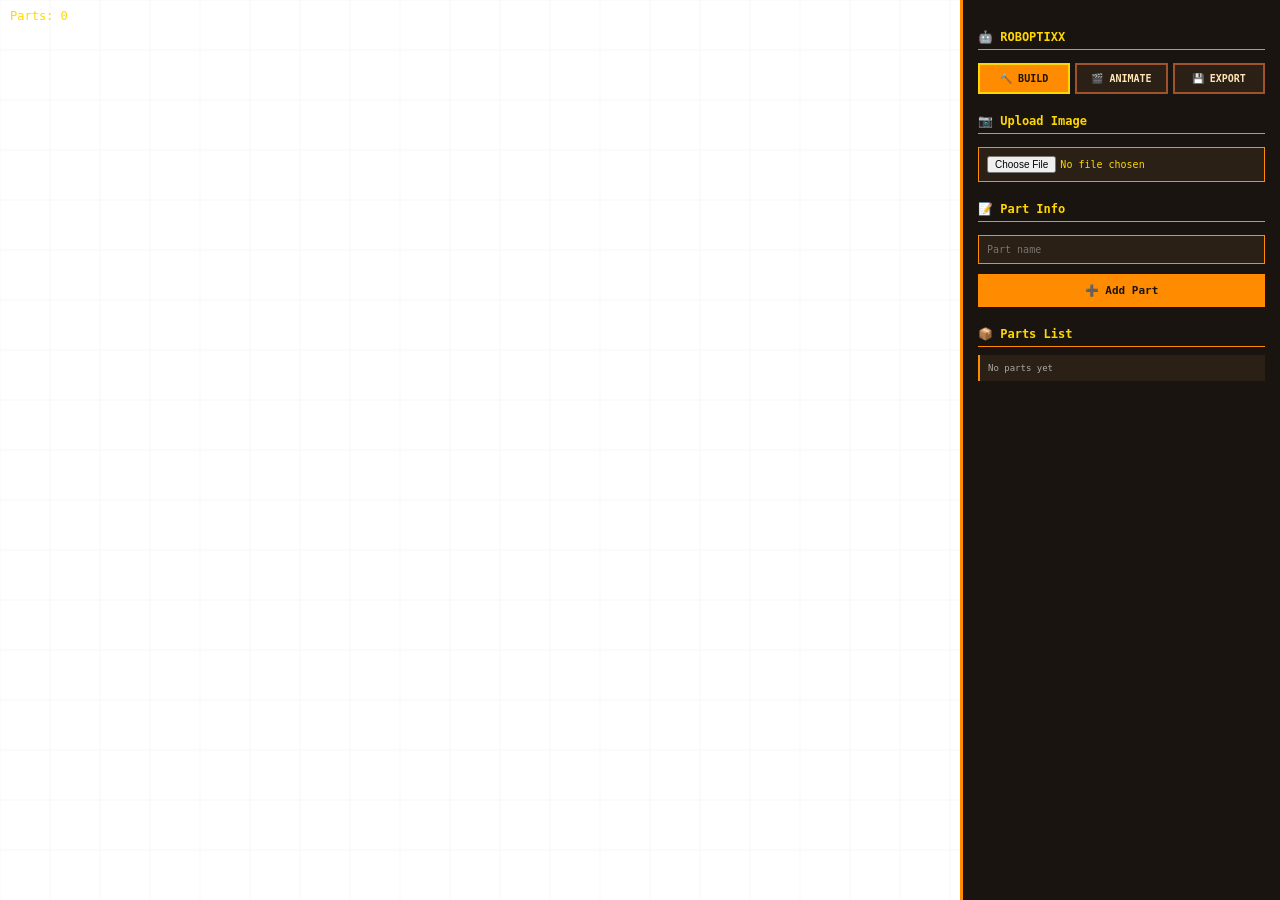
==== commit 46642eab: "Update HTML structure and styles for responsiveness Added viewport meta tag and updated title for be" ====
--- a/index.html
+++ b/index.html
@@ -1,384 +1,468 @@
 <!DOCTYPE html>
-<html>
+<html lang="en">
 <head>
-  <meta charset="UTF-8">
-  <title>ROBOPTIXX - Skeleton Builder</title>
-  <style>
-    * { margin: 0; padding: 0; box-sizing: border-box; }
-    html, body { width: 100%; height: 100%; background: #1a1410; font-family: monospace; overflow: hidden; }
-    #main { display: flex; width: 100%; height: 100%; }
-    canvas { background: white; flex: 1; display: block; cursor: crosshair; }
-    #sidebar { width: 380px; background: #1a1410; border-left: 3px solid #FF8C00; overflow-y: auto; padding: 15px; }
-    h2 { color: #FFD700; margin: 15px 0 8px 0; font-size: 11px; }
-    button { width: 100%; padding: 8px; margin: 5px 0; background: #FF8C00; color: #1a1410; border: none; cursor: pointer; font-weight: bold; }
-    button:hover { background: #FFA500; }
-    button.danger { background: #DC143C; }
-    button.active { background: #FF4444; }
-    .mode-tabs { display: grid; grid-template-columns: 1fr 1fr 1fr; gap: 5px; margin: 10px 0 15px 0; }
-    .mode-tab { padding: 8px; background: #2a2015; border: 2px solid #A0522D; color: #FFE4B5; cursor: pointer; font-size: 9px; text-align: center; }
-    .mode-tab.active { background: #FF8C00; border-color: #FFD700; color: #1a1410; }
-    .mode-content { display: none; }
-    .mode-content.active { display: block; }
-    .file-input-label { display: block; width: 100%; padding: 10px; background: #2a2015; border: 2px dashed #FF8C00; color: #FFE4B5; text-align: center; cursor: pointer; margin: 5px 0; }
-    input[type="file"] { display: none; }
-    input[type="text"], input[type="number"] { width: 100%; padding: 5px; margin: 5px 0; background: #2a2015; color: #FFD700; border: 1px solid #FF8C00; }
-    label { color: #FFE4B5; font-size: 10px; display: block; margin-top: 8px; }
-    .info { background: #2a2015; padding: 8px; margin: 8px 0; border-left: 2px solid #FF8C00; color: #FFE4B5; font-size: 9px; }
-    .part-box { background: #2a2015; padding: 8px; margin: 5px 0; border: 1px solid #A0522D; color: #FFE4B5; font-size: 9px; cursor: pointer; }
-    .part-box.selected { background: #FF8C00; color: #1a1410; }
-    .joint-box { background: #3d2817; padding: 8px; margin: 5px 0; border-left: 3px solid #2E8B57; color: #FFE4B5; font-size: 9px; }
-    textarea { width: 100%; height: 150px; background: #2a2015; color: #FFD700; border: 1px solid #FF8C00; padding: 8px; font-family: monospace; font-size: 9px; }
-  </style>
+    <meta charset="UTF-8">
+    <meta name="viewport" content="width=device-width, initial-scale=1.0">
+    <title>ROBOPTIXX Skeleton Animator</title>
+    <style>
+        * { margin: 0; padding: 0; box-sizing: border-box; }
+        
+        body {
+            display: flex;
+            height: 100vh;
+            background: #1a1410;
+            font-family: monospace;
+        }
+        
+        canvas {
+            flex: 1;
+            background: white;
+            cursor: crosshair;
+        }
+        
+        #sidebar {
+            width: 320px;
+            background: #1a1410;
+            border-left: 3px solid #FF8C00;
+            overflow-y: auto;
+            padding: 15px;
+            color: #FFD700;
+        }
+        
+        h2 { 
+            color: #FFD700;
+            font-size: 12px;
+            margin: 15px 0 8px 0;
+            border-bottom: 1px solid #FF8C00;
+            padding-bottom: 5px;
+        }
+        
+        button {
+            width: 100%;
+            padding: 10px;
+            margin: 5px 0;
+            background: #FF8C00;
+            color: #1a1410;
+            border: none;
+            cursor: pointer;
+            font-weight: bold;
+            font-family: monospace;
+            font-size: 11px;
+        }
+        
+        button:hover {
+            background: #FFA500;
+        }
+        
+        button.danger {
+            background: #DC143C;
+        }
+        
+        .tabs {
+            display: grid;
+            grid-template-columns: 1fr 1fr 1fr;
+            gap: 5px;
+            margin-bottom: 15px;
+        }
+        
+        .tab-btn {
+            padding: 8px;
+            background: #2a2015;
+            border: 2px solid #A0522D;
+            color: #FFE4B5;
+            cursor: pointer;
+            font-size: 10px;
+        }
+        
+        .tab-btn.active {
+            background: #FF8C00;
+            border-color: #FFD700;
+            color: #1a1410;
+        }
+        
+        .tab-content {
+            display: none;
+        }
+        
+        .tab-content.active {
+            display: block;
+        }
+        
+        input[type="file"],
+        input[type="text"],
+        select {
+            width: 100%;
+            padding: 8px;
+            margin: 5px 0;
+            background: #2a2015;
+            color: #FFD700;
+            border: 1px solid #FF8C00;
+            font-family: monospace;
+            font-size: 10px;
+        }
+        
+        .info-box {
+            background: #2a2015;
+            padding: 8px;
+            margin: 8px 0;
+            border-left: 2px solid #FF8C00;
+            color: #FFE4B5;
+            font-size: 9px;
+            max-height: 150px;
+            overflow-y: auto;
+        }
+        
+        .joint-item {
+            background: #3d2817;
+            padding: 5px;
+            margin: 3px 0;
+            border-left: 3px solid #2E8B57;
+            font-size: 9px;
+            cursor: pointer;
+        }
+        
+        textarea {
+            width: 100%;
+            height: 150px;
+            background: #2a2015;
+            color: #FFD700;
+            border: 1px solid #FF8C00;
+            padding: 8px;
+            font-family: monospace;
+            font-size: 8px;
+        }
+        
+        input[type="range"] {
+            width: 100%;
+            margin: 8px 0;
+        }
+    </style>
 </head>
 <body>
-  <div id="main">
     <canvas id="canvas"></canvas>
+    
     <div id="sidebar">
-      <h2>🤖 ROBOPTIXX SKELETON</h2>
-      
-      <div class="mode-tabs">
-        <div class="mode-tab active" onclick="switchMode('parts')">📦 PARTS</div>
-        <div class="mode-tab" onclick="switchMode('skeleton')">🦴 SKELETON</div>
-        <div class="mode-tab" onclick="switchMode('export')">💾 EXPORT</div>
-      </div>
-      
-      <div id="parts-mode" class="mode-content active">
-        <h2>📷 Upload Part Image</h2>
-        <label class="file-input-label" onclick="document.getElementById('imageFile').click()">➕ Choose Image</label>
-        <input type="file" id="imageFile" accept="image/*" onchange="uploadImage()">
-        
-        <h2>📋 Part Info</h2>
-        <label>Name:</label>
-        <input type="text" id="partName" placeholder="e.g. Limb_1">
-        <label>Type:</label>
-        <select id="partType" style="width:100%; padding:5px; background:#2a2015; color:#FFD700; border:1px solid #FF8C00; margin:5px 0;">
-          <option>Limb</option><option>Joint</option><option>Core</option><option>Wheel</option>
-        </select>
-        <button onclick="addPart()">Add to Canvas</button>
-        
-        <h2>📦 Parts</h2>
-        <div id="partsList" class="info">No parts</div>
-        
-        <h2>📐 Resize</h2>
-        <label>Width:</label>
-        <input type="number" id="widthInput" value="300" onchange="updateSize()">
-        <label>Height:</label>
-        <input type="number" id="heightInput" value="400" onchange="updateSize()">
-        <button class="danger" onclick="deleteSelected()">Delete Part</button>
-      </div>
-      
-      <div id="skeleton-mode" class="mode-content">
-        <h2>🦴 Draw Skeleton</h2>
-        <div class="info">✏️ Click on part to select → Click inside to add joints</div>
-        
-        <button id="drawBtn" onclick="toggleDrawSkeleton()">Start Drawing</button>
-        <div class="info" id="drawInfo">Select a part first</div>
-        
-        <h2>📌 Joint Points</h2>
-        <div id="skeletonList" class="info">No joints marked</div>
-        
-        <h2>🔗 Connect Joints</h2>
-        <button id="connectBtn" onclick="toggleConnectMode()">Connect Mode</button>
-        <div class="info" id="connectInfo">Click 2 joints to connect</div>
-        
-        <h2>Connections</h2>
-        <div id="connectionsList" class="info">No connections</div>
-        
-        <button class="danger" onclick="clearSkeleton()">Clear Skeleton</button>
-      </div>
-      
-      <div id="export-mode" class="mode-content">
-        <h2>💾 Export</h2>
-        <button onclick="exportJSON()">Export Skeleton JSON</button>
-        
-        <h2>Output</h2>
-        <textarea id="exportOutput" readonly></textarea>
-        
-        <button onclick="copyToClipboard()">Copy</button>
-        <button onclick="downloadFile()">Download</button>
-      </div>
-      
-      <h2>ℹ️ Info</h2>
-      <div id="info" class="info">Click a part</div>
-      <div id="stats" class="info">0 parts</div>
-      <button class="danger" onclick="clearAll()">Clear All</button>
+        <h2>🤖 ROBOPTIXX</h2>
+        
+        <div class="tabs">
+            <button class="tab-btn active" onclick="switchTab(0)">🔨 BUILD</button>
+            <button class="tab-btn" onclick="switchTab(1)">🎬 ANIMATE</button>
+            <button class="tab-btn" onclick="switchTab(2)">💾 EXPORT</button>
+        </div>
+        
+        <div class="tab-content active" id="tab-0">
+            <h2>📷 Upload Image</h2>
+            <input type="file" id="imageInput" accept="image/*" onchange="handleImageUpload()">
+            
+            <h2>📝 Part Info</h2>
+            <input type="text" id="partName" placeholder="Part name">
+            <button onclick="addPart()">➕ Add Part</button>
+            
+            <h2>📦 Parts List</h2>
+            <div class="info-box" id="partsList">
+                <div style="color: #AAA;">No parts yet</div>
+            </div>
+        </div>
+        
+        <div class="tab-content" id="tab-1">
+            <h2>🎬 Animation</h2>
+            <button onclick="recordFrame()">⏺️ Record Frame</button>
+            <div class="info-box" id="frameInfo">
+                <div>Frames: <strong>0</strong></div>
+            </div>
+            
+            <h2>▶️ Playback</h2>
+            <button id="playBtn" onclick="playAnimation()">▶️ Play</button>
+            <button class="danger" onclick="stopAnimation()">⏹️ Stop</button>
+            
+            <h2>📊 Timeline</h2>
+            <input type="range" id="timeline" min="0" max="0" value="0" onchange="scrubTimeline()">
+            <div class="info-box" id="timelineInfo">
+                <div>Frame: 0/0</div>
+            </div>
+        </div>
+        
+        <div class="tab-content" id="tab-2">
+            <h2>💾 Export</h2>
+            <button onclick="exportJSON()">📥 Export JSON</button>
+            
+            <h2>Output</h2>
+            <textarea id="jsonOutput" readonly></textarea>
+            
+            <button onclick="copyToClipboard()">📋 Copy</button>
+            <button onclick="downloadJSON()">⬇️ Download</button>
+        </div>
     </div>
-  </div>
-
-  <script>
-    const canvas = document.getElementById('canvas');
-    const ctx = canvas.getContext('2d');
-    let parts = [], selected = null, uploadedImage = null;
-    let drawMode = false, connectMode = false;
-    let selectedSkeletonJoints = [];
-
-    class Part {
-      constructor(x, y, name, type, img) {
-        this.x = x; this.y = y; this.name = name; this.type = type;
-        this.width = 300; this.height = 400; this.image = img;
-        this.skeletonJoints = [];
-        this.skeletonConnections = [];
-      }
-      
-      draw(sel) {
-        ctx.save(); ctx.translate(this.x, this.y);
-        
-        if (this.image) ctx.drawImage(this.image, -this.width/2, -this.height/2, this.width, this.height);
-        else {
-          ctx.fillStyle = sel ? '#FF4444' : '#FF7F50';
-          ctx.fillRect(-this.width/2, -this.height/2, this.width, this.height);
-        }
-        
-        ctx.strokeStyle = sel ? '#FFD700' : '#FF8C00';
-        ctx.lineWidth = 3;
-        ctx.strokeRect(-this.width/2, -this.height/2, this.width, this.height);
-        
-        // Draw bones (connections)
-        ctx.strokeStyle = '#2E8B57';
-        ctx.lineWidth = 3;
-        this.skeletonConnections.forEach(conn => {
-          const j1 = this.skeletonJoints[conn.j1];
-          const j2 = this.skeletonJoints[conn.j2];
-          if (j1 && j2) {
-            ctx.beginPath();
-            ctx.moveTo(j1.x, j1.y);
-            ctx.lineTo(j2.x, j2.y);
-            ctx.stroke();
-          }
+
+    <script>
+        const canvas = document.getElementById('canvas');
+        const ctx = canvas.getContext('2d');
+        
+        let parts = [];
+        let selectedPart = null;
+        let uploadedImage = null;
+        let recordedFrames = [];
+        let isPlaying = false;
+        let currentFrameIndex = 0;
+        let draggedJointInfo = null;
+
+        class RobotPart {
+            constructor(x, y, name, image) {
+                this.x = x;
+                this.y = y;
+                this.name = name;
+                this.image = image;
+                this.width = 300;
+                this.height = 400;
+                this.joints = [];
+                this.connections = [];
+            }
+
+            contains(x, y) {
+                return Math.abs(x - this.x) < this.width / 2 && Math.abs(y - this.y) < this.height / 2;
+            }
+
+            getJointAt(x, y) {
+                for (let i = 0; i < this.joints.length; i++) {
+                    const joint = this.joints[i];
+                    const jx = this.x + joint.x;
+                    const jy = this.y + joint.y;
+                    if (Math.abs(x - jx) < 10 && Math.abs(y - jy) < 10) return i;
+                }
+                return -1;
+            }
+
+            draw(ctx, isSelected) {
+                ctx.save();
+                ctx.translate(this.x, this.y);
+
+                if (this.image) {
+                    ctx.drawImage(this.image, -this.width / 2, -this.height / 2, this.width, this.height);
+                } else {
+                    ctx.fillStyle = isSelected ? '#FF4444' : '#FF7F50';
+                    ctx.fillRect(-this.width / 2, -this.height / 2, this.width, this.height);
+                }
+
+                ctx.strokeStyle = isSelected ? '#FFD700' : '#FF8C00';
+                ctx.lineWidth = 3;
+                ctx.strokeRect(-this.width / 2, -this.height / 2, this.width, this.height);
+
+                ctx.strokeStyle = '#2E8B57';
+                ctx.lineWidth = 3;
+                for (let conn of this.connections) {
+                    const j1 = this.joints[conn[0]];
+                    const j2 = this.joints[conn[1]];
+                    if (j1 && j2) {
+                        ctx.beginPath();
+                        ctx.moveTo(j1.x, j1.y);
+                        ctx.lineTo(j2.x, j2.y);
+                        ctx.stroke();
+                    }
+                }
+
+                for (let joint of this.joints) {
+                    ctx.fillStyle = '#00FF00';
+                    ctx.fillRect(joint.x - 6, joint.y - 6, 12, 12);
+                    ctx.strokeStyle = '#000';
+                    ctx.lineWidth = 1;
+                    ctx.strokeRect(joint.x - 6, joint.y - 6, 12, 12);
+                }
+
+                ctx.restore();
+            }
+        }
+
+        function switchTab(tabIndex) {
+            document.querySelectorAll('.tab-content').forEach(el => el.classList.remove('active'));
+            document.querySelectorAll('.tab-btn').forEach(el => el.classList.remove('active'));
+            document.getElementById('tab-' + tabIndex).classList.add('active');
+            event.target.classList.add('active');
+        }
+
+        function handleImageUpload() {
+            const file = document.getElementById('imageInput').files[0];
+            if (!file) return;
+            const reader = new FileReader();
+            reader.onload = e => {
+                const img = new Image();
+                img.onload = () => uploadedImage = img;
+                img.src = e.target.result;
+            };
+            reader.readAsDataURL(file);
+        }
+
+        function addPart() {
+            if (!uploadedImage) { alert('Upload image first!'); return; }
+            const name = document.getElementById('partName').value || `Part_${parts.length}`;
+            const newPart = new RobotPart(canvas.width / 3, 150 + parts.length * 150, name, uploadedImage);
+            parts.push(newPart);
+            selectedPart = newPart;
+            document.getElementById('partName').value = '';
+            updatePartsUI();
+            render();
+        }
+
+        function updatePartsUI() {
+            let html = '';
+            if (parts.length === 0) {
+                html = '<div style="color: #AAA;">No parts yet</div>';
+            } else {
+                for (let i = 0; i < parts.length; i++) {
+                    const part = parts[i];
+                    const style = part === selectedPart ? 'background: #FF8C00; color: #1a1410;' : 'background: #3d2817; color: #FFE4B5;';
+                    html += `<div class="joint-item" style="${style}" onclick="selectPart(${i})">${part.name} [${part.joints.length}J]</div>`;
+                }
+            }
+            document.getElementById('partsList').innerHTML = html;
+        }
+
+        function selectPart(index) {
+            selectedPart = parts[index];
+            updatePartsUI();
+            render();
+        }
+
+        function recordFrame() {
+            if (!selectedPart) { alert('Select part!'); return; }
+            const frame = selectedPart.joints.map(j => ({x: j.x, y: j.y}));
+            recordedFrames.push(frame);
+            document.getElementById('frameInfo').innerHTML = `<div>Frames: <strong>${recordedFrames.length}</strong></div>`;
+            document.getElementById('timeline').max = Math.max(recordedFrames.length - 1, 0);
+        }
+
+        function playAnimation() {
+            if (recordedFrames.length === 0) { alert('Record frames!'); return; }
+            isPlaying = !isPlaying;
+            document.getElementById('playBtn').textContent = isPlaying ? '⏸️ Pause' : '▶️ Play';
+            if (isPlaying) animateLoop();
+        }
+
+        function animateLoop() {
+            if (!isPlaying || !selectedPart) return;
+            currentFrameIndex = (currentFrameIndex + 1) % recordedFrames.length;
+            const frame = recordedFrames[currentFrameIndex];
+            selectedPart.joints.forEach((j, i) => { if (frame[i]) { j.x = frame[i].x; j.y = frame[i].y; } });
+            document.getElementById('timeline').value = currentFrameIndex;
+            document.getElementById('timelineInfo').innerHTML = `<div>Frame: ${currentFrameIndex + 1}/${recordedFrames.length}</div>`;
+            render();
+            setTimeout(animateLoop, 200);
+        }
+
+        function stopAnimation() {
+            isPlaying = false;
+            document.getElementById('playBtn').textContent = '▶️ Play';
+        }
+
+        function scrubTimeline() {
+            if (recordedFrames.length === 0) return;
+            currentFrameIndex = parseInt(document.getElementById('timeline').value);
+            const frame = recordedFrames[currentFrameIndex];
+            if (selectedPart) {
+                selectedPart.joints.forEach((j, i) => { if (frame[i]) { j.x = frame[i].x; j.y = frame[i].y; } });
+            }
+            document.getElementById('timelineInfo').innerHTML = `<div>Frame: ${currentFrameIndex + 1}/${recordedFrames.length}</div>`;
+            render();
+        }
+
+        function exportJSON() {
+            const data = {
+                parts: parts.map((p, i) => ({id: i, name: p.name, joints: p.joints, connections: p.connections})),
+                animation: recordedFrames
+            };
+            document.getElementById('jsonOutput').value = JSON.stringify(data, null, 2);
+        }
+
+        function copyToClipboard() {
+            document.getElementById('jsonOutput').select();
+            document.execCommand('copy');
+            alert('Copied!');
+        }
+
+        function downloadJSON() {
+            const json = document.getElementById('jsonOutput').value;
+            const blob = new Blob([json], {type: 'application/json'});
+            const url = URL.createObjectURL(blob);
+            const link = document.createElement('a');
+            link.href = url;
+            link.download = 'roboptixx.json';
+            link.click();
+        }
+
+        function render() {
+            ctx.fillStyle = '#FFF';
+            ctx.fillRect(0, 0, canvas.width, canvas.height);
+            ctx.strokeStyle = '#EEE';
+            ctx.lineWidth = 0.5;
+            for (let i = 0; i < canvas.width; i += 50) {
+                ctx.beginPath(); ctx.moveTo(i, 0); ctx.lineTo(i, canvas.height); ctx.stroke();
+            }
+            for (let i = 0; i < canvas.height; i += 50) {
+                ctx.beginPath(); ctx.moveTo(0, i); ctx.lineTo(canvas.width, i); ctx.stroke();
+            }
+            parts.forEach(p => p.draw(ctx, p === selectedPart));
+            ctx.fillStyle = '#FFD700';
+            ctx.font = '12px monospace';
+            ctx.fillText(`Parts: ${parts.length}`, 10, 20);
+        }
+
+        canvas.addEventListener('click', e => {
+            const r = canvas.getBoundingClientRect();
+            const x = e.clientX - r.left, y = e.clientY - r.top;
+            for (let i = parts.length - 1; i >= 0; i--) {
+                if (parts[i].contains(x, y)) {
+                    selectedPart = parts[i];
+                    const jIdx = selectedPart.getJointAt(x, y);
+                    if (jIdx === -1) {
+                        selectedPart.joints.push({x: x - selectedPart.x, y: y - selectedPart.y});
+                    }
+                    updatePartsUI();
+                    render();
+                    return;
+                }
+            }
+            selectedPart = null;
+            updatePartsUI();
+            render();
         });
-        
-        // Draw joints (points)
-        this.skeletonJoints.forEach((joint, i) => {
-          ctx.fillStyle = joint.selected ? '#FFD700' : '#00FF00';
-          ctx.fillRect(joint.x - 6, joint.y - 6, 12, 12);
-          ctx.strokeStyle = '#1a1410';
-          ctx.lineWidth = 1;
-          ctx.strokeRect(joint.x - 6, joint.y - 6, 12, 12);
-          
-          ctx.fillStyle = '#FFD700';
-          ctx.font = '8px monospace';
-          ctx.textAlign = 'center';
-          ctx.fillText(`J${i}`, joint.x, joint.y + 12);
+
+        canvas.addEventListener('mousedown', e => {
+            if (!selectedPart) return;
+            const r = canvas.getBoundingClientRect();
+            const x = e.clientX - r.left, y = e.clientY - r.top;
+            const jIdx = selectedPart.getJointAt(x, y);
+            if (jIdx !== -1) {
+                draggedJointInfo = {
+                    jIdx: jIdx,
+                    ox: x - (selectedPart.x + selectedPart.joints[jIdx].x),
+                    oy: y - (selectedPart.y + selectedPart.joints[jIdx].y)
+                };
+            }
         });
-        
-        ctx.restore();
-      }
-      
-      hit(x, y) {
-        return Math.abs(x - this.x) < this.width/2 && Math.abs(y - this.y) < this.height/2;
-      }
-      
-      hitJoint(x, y) {
-        const relX = x - this.x;
-        const relY = y - this.y;
-        for (let i = 0; i < this.skeletonJoints.length; i++) {
-          const j = this.skeletonJoints[i];
-          if (Math.abs(relX - j.x) < 8 && Math.abs(relY - j.y) < 8) return i;
-        }
-        return -1;
-      }
-    }
-
-    function switchMode(m) {
-      document.querySelectorAll('.mode-content').forEach(e => e.classList.remove('active'));
-      document.querySelectorAll('.mode-tab').forEach(e => e.classList.remove('active'));
-      document.getElementById(m + '-mode').classList.add('active');
-      event.target.classList.add('active');
-      drawMode = false; connectMode = false;
-      render();
-    }
-
-    function uploadImage() {
-      const f = document.getElementById('imageFile').files[0];
-      if (!f) return;
-      const r = new FileReader();
-      r.onload = e => {
-        const img = new Image();
-        img.onload = () => uploadedImage = img;
-        img.src = e.target.result;
-      };
-      r.readAsDataURL(f);
-    }
-
-    function addPart() {
-      if (!uploadedImage) { alert('Upload image'); return; }
-      const p = new Part(canvas.width/3 + Math.random()*150, 100+parts.length*100,
-        document.getElementById('partName').value || 'Part_'+parts.length,
-        document.getElementById('partType').value, uploadedImage);
-      parts.push(p); selected = p; updateUI(); render();
-    }
-
-    function toggleDrawSkeleton() {
-      if (!selected) { alert('Select a part first'); return; }
-      drawMode = !drawMode;
-      document.getElementById('drawBtn').className = drawMode ? 'active' : '';
-      updateUI(); render();
-    }
-
-    function toggleConnectMode() {
-      if (!selected) { alert('Select a part first'); return; }
-      connectMode = !connectMode;
-      selectedSkeletonJoints = [];
-      document.getElementById('connectBtn').className = connectMode ? 'active' : '';
-      updateUI(); render();
-    }
-
-    function updateUI() {
-      let h = ''; parts.forEach((p,i) => {
-        h += `<div class="part-box${p===selected?' selected':''}" onclick="selectPart(${i})">${i+1}. ${p.name} (${p.skeletonJoints.length} joints)</div>`;
-      });
-      document.getElementById('partsList').innerHTML = h || 'No parts';
-      
-      if (selected) {
-        let jh = ''; selected.skeletonJoints.forEach((j,i) => {
-          jh += `<div class="joint-box">J${i}: (${Math.round(j.x)},${Math.round(j.y)})</div>`;
+
+        canvas.addEventListener('mousemove', e => {
+            if (!draggedJointInfo || !selectedPart) return;
+            const r = canvas.getBoundingClientRect();
+            const x = e.clientX - r.left, y = e.clientY - r.top;
+            const j = selectedPart.joints[draggedJointInfo.jIdx];
+            j.x = x - selectedPart.x - draggedJointInfo.ox;
+            j.y = y - selectedPart.y - draggedJointInfo.oy;
+            render();
         });
-        document.getElementById('skeletonList').innerHTML = jh || 'No joints';
-        
-        let ch = ''; selected.skeletonConnections.forEach((c,i) => {
-          ch += `<div class="joint-box">Conn${i}: J${c.j1}↔J${c.j2}</div>`;
+
+        canvas.addEventListener('mouseup', () => { draggedJointInfo = null; });
+
+        window.addEventListener('resize', () => {
+            canvas.width = window.innerWidth - 320;
+            canvas.height = window.innerHeight;
+            render();
         });
-        document.getElementById('connectionsList').innerHTML = ch || 'No connections';
-        
-        document.getElementById('info').textContent = `${selected.name}\n${selected.skeletonJoints.length} joints`;
-      }
-      document.getElementById('stats').textContent = `${parts.length} parts`;
-    }
-
-    function selectPart(i) {
-      selected = parts[i];
-      drawMode = false; connectMode = false;
-      updateUI(); render();
-    }
-
-    function updateSize() {
-      if (!selected) return;
-      const w = parseFloat(document.getElementById('widthInput').value);
-      const h = parseFloat(document.getElementById('heightInput').value);
-      if (w >= 50) selected.width = w;
-      if (h >= 50) selected.height = h;
-      render();
-    }
-
-    function deleteSelected() {
-      if (!selected) return;
-      parts = parts.filter(p => p !== selected);
-      selected = null; updateUI(); render();
-    }
-
-    function clearSkeleton() {
-      if (!selected) return;
-      selected.skeletonJoints = [];
-      selected.skeletonConnections = [];
-      updateUI(); render();
-    }
-
-    function clearAll() {
-      if (confirm('Clear all?')) {
-        parts = []; selected = null; drawMode = false; connectMode = false;
-        updateUI(); render();
-      }
-    }
-
-    function exportJSON() {
-      const d = {
-        parts: parts.map((p,i) => ({
-          id: i,
-          name: p.name,
-          type: p.type,
-          x: p.x,
-          y: p.y,
-          width: p.width,
-          height: p.height,
-          skeletonJoints: p.skeletonJoints.map((j,idx) => ({id: idx, x: j.x, y: j.y})),
-          skeletonConnections: p.skeletonConnections
-        }))
-      };
-      document.getElementById('exportOutput').value = JSON.stringify(d, null, 2);
-    }
-
-    function copyToClipboard() {
-      navigator.clipboard.writeText(document.getElementById('exportOutput').value);
-      alert('Copied!');
-    }
-
-    function downloadFile() {
-      const b = new Blob([document.getElementById('exportOutput').value], {type:'text/plain'});
-      const a = document.createElement('a');
-      a.href = URL.createObjectURL(b);
-      a.download = 'roboptixx-skeleton.json';
-      a.click();
-    }
-
-    function render() {
-      ctx.fillStyle = '#FFFFFF';
-      ctx.fillRect(0, 0, canvas.width, canvas.height);
-      
-      ctx.strokeStyle = '#EEE'; ctx.lineWidth = 0.5;
-      for (let i=0; i<canvas.width; i+=50) {
-        ctx.beginPath(); ctx.moveTo(i,0); ctx.lineTo(i,canvas.height); ctx.stroke();
-      }
-      for (let i=0; i<canvas.height; i+=50) {
-        ctx.beginPath(); ctx.moveTo(0,i); ctx.lineTo(canvas.width,i); ctx.stroke();
-      }
-
-      parts.forEach(p => p.draw(p === selected));
-
-      ctx.fillStyle = '#FFD700'; ctx.font = '12px monospace'; ctx.textAlign = 'left';
-      if (drawMode) ctx.fillText('DRAW MODE: Click inside part to add joints', 10, 20);
-      if (connectMode) ctx.fillText('CONNECT MODE: Click 2 joints to connect', 10, 20);
-      ctx.fillText(`Parts: ${parts.length}`, 10, 40);
-    }
-
-    canvas.addEventListener('click', e => {
-      const r = canvas.getBoundingClientRect();
-      const x = e.clientX - r.left, y = e.clientY - r.top;
-      
-      if (drawMode && selected) {
-        const relX = x - selected.x;
-        const relY = y - selected.y;
-        if (Math.abs(relX) < selected.width/2 && Math.abs(relY) < selected.height/2) {
-          selected.skeletonJoints.push({x: relX, y: relY, selected: false});
-          updateUI(); render();
-          return;
-        }
-      }
-      
-      if (connectMode && selected) {
-        const jointIdx = selected.hitJoint(x, y);
-        if (jointIdx !== -1) {
-          selected.skeletonJoints[jointIdx].selected = !selected.skeletonJoints[jointIdx].selected;
-          selectedSkeletonJoints = selected.skeletonJoints.filter(j => j.selected).map((j,i) => selected.skeletonJoints.indexOf(j));
-          
-          if (selectedSkeletonJoints.length === 2) {
-            selected.skeletonConnections.push({j1: selectedSkeletonJoints[0], j2: selectedSkeletonJoints[1]});
-            selected.skeletonJoints.forEach(j => j.selected = false);
-            selectedSkeletonJoints = [];
-          }
-          updateUI(); render();
-          return;
-        }
-      }
-      
-      for (let i = parts.length-1; i >= 0; i--) {
-        if (parts[i].hit(x, y)) { selectPart(i); return; }
-      }
-      selected = null; updateUI(); render();
-    });
-
-    window.addEventListener('resize', () => {
-      canvas.width = window.innerWidth - 380;
-      canvas.height = window.innerHeight;
-      render();
-    });
-
-    setTimeout(() => {
-      canvas.width = window.innerWidth - 380;
-      canvas.height = window.innerHeight;
-      updateUI();
-      render();
-      console.log('✅ ROBOPTIXX Skeleton Builder Ready');
-    }, 100);
-  </script>
+
+        setTimeout(() => {
+            canvas.width = window.innerWidth - 320;
+            canvas.height = window.innerHeight;
+            render();
+            console.log('✅ ROBOPTIXX Ready!');
+        }, 100);
+    </script>
 </body>
 </html>
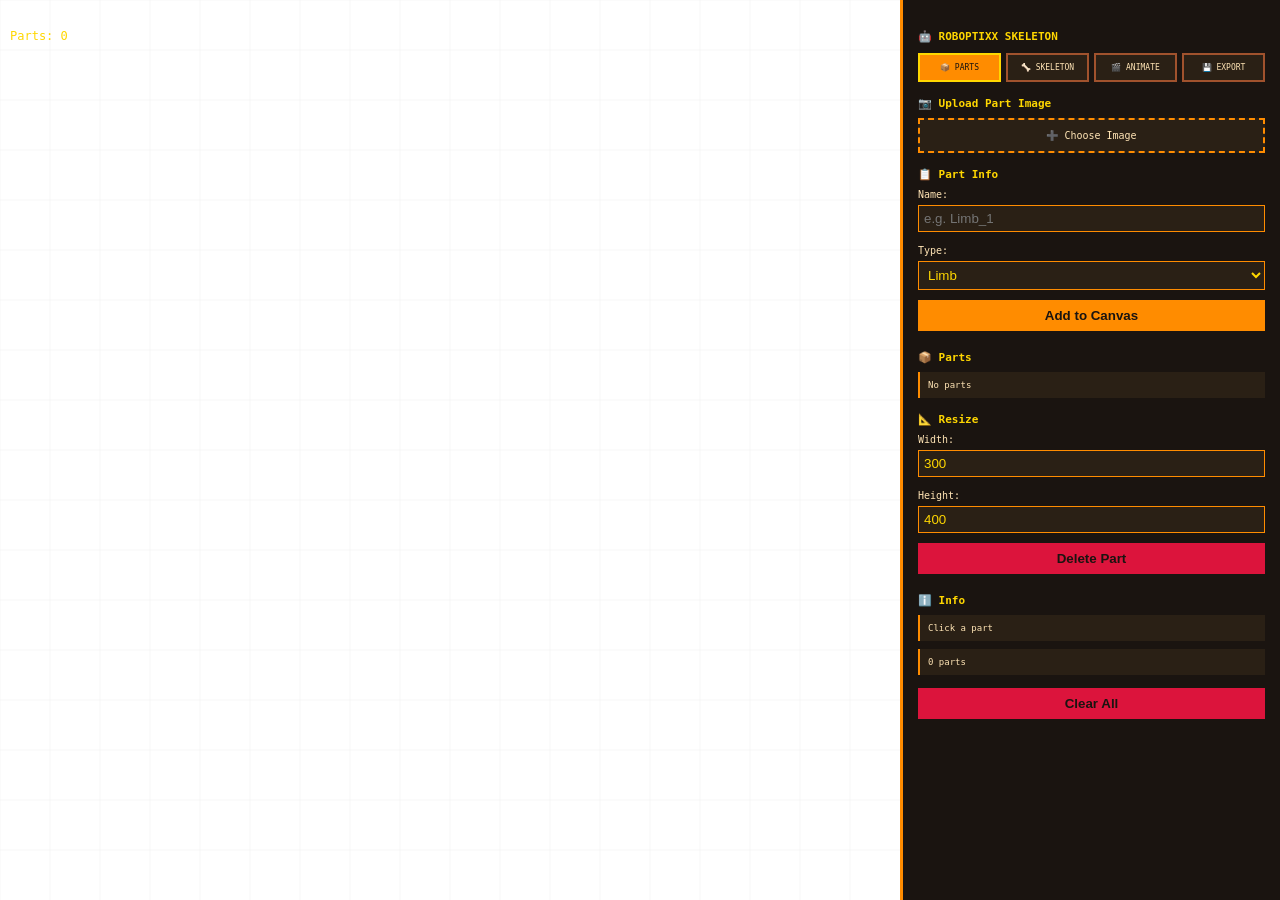
==== commit a1228d2a: "Refactor index.html for Skeleton Builder UI Updated the title and styles for the ROBOPTIXX Skeleton " ====
--- a/index.html
+++ b/index.html
@@ -1,468 +1,474 @@
 <!DOCTYPE html>
-<html lang="en">
+<html>
 <head>
-    <meta charset="UTF-8">
-    <meta name="viewport" content="width=device-width, initial-scale=1.0">
-    <title>ROBOPTIXX Skeleton Animator</title>
-    <style>
-        * { margin: 0; padding: 0; box-sizing: border-box; }
-        
-        body {
-            display: flex;
-            height: 100vh;
-            background: #1a1410;
-            font-family: monospace;
-        }
-        
-        canvas {
-            flex: 1;
-            background: white;
-            cursor: crosshair;
-        }
-        
-        #sidebar {
-            width: 320px;
-            background: #1a1410;
-            border-left: 3px solid #FF8C00;
-            overflow-y: auto;
-            padding: 15px;
-            color: #FFD700;
-        }
-        
-        h2 { 
-            color: #FFD700;
-            font-size: 12px;
-            margin: 15px 0 8px 0;
-            border-bottom: 1px solid #FF8C00;
-            padding-bottom: 5px;
-        }
-        
-        button {
-            width: 100%;
-            padding: 10px;
-            margin: 5px 0;
-            background: #FF8C00;
-            color: #1a1410;
-            border: none;
-            cursor: pointer;
-            font-weight: bold;
-            font-family: monospace;
-            font-size: 11px;
-        }
-        
-        button:hover {
-            background: #FFA500;
-        }
-        
-        button.danger {
-            background: #DC143C;
-        }
-        
-        .tabs {
-            display: grid;
-            grid-template-columns: 1fr 1fr 1fr;
-            gap: 5px;
-            margin-bottom: 15px;
-        }
-        
-        .tab-btn {
-            padding: 8px;
-            background: #2a2015;
-            border: 2px solid #A0522D;
-            color: #FFE4B5;
-            cursor: pointer;
-            font-size: 10px;
-        }
-        
-        .tab-btn.active {
-            background: #FF8C00;
-            border-color: #FFD700;
-            color: #1a1410;
-        }
-        
-        .tab-content {
-            display: none;
-        }
-        
-        .tab-content.active {
-            display: block;
-        }
-        
-        input[type="file"],
-        input[type="text"],
-        select {
-            width: 100%;
-            padding: 8px;
-            margin: 5px 0;
-            background: #2a2015;
-            color: #FFD700;
-            border: 1px solid #FF8C00;
-            font-family: monospace;
-            font-size: 10px;
-        }
-        
-        .info-box {
-            background: #2a2015;
-            padding: 8px;
-            margin: 8px 0;
-            border-left: 2px solid #FF8C00;
-            color: #FFE4B5;
-            font-size: 9px;
-            max-height: 150px;
-            overflow-y: auto;
-        }
-        
-        .joint-item {
-            background: #3d2817;
-            padding: 5px;
-            margin: 3px 0;
-            border-left: 3px solid #2E8B57;
-            font-size: 9px;
-            cursor: pointer;
-        }
-        
-        textarea {
-            width: 100%;
-            height: 150px;
-            background: #2a2015;
-            color: #FFD700;
-            border: 1px solid #FF8C00;
-            padding: 8px;
-            font-family: monospace;
-            font-size: 8px;
-        }
-        
-        input[type="range"] {
-            width: 100%;
-            margin: 8px 0;
-        }
-    </style>
+  <meta charset="UTF-8">
+  <title>ROBOPTIXX - Skeleton Builder</title>
+  <style>
+    * { margin: 0; padding: 0; box-sizing: border-box; }
+    html, body { width: 100%; height: 100%; background: #1a1410; font-family: monospace; overflow: hidden; }
+    #main { display: flex; width: 100%; height: 100%; }
+    canvas { background: white; flex: 1; display: block; cursor: crosshair; }
+    #sidebar { width: 380px; background: #1a1410; border-left: 3px solid #FF8C00; overflow-y: auto; padding: 15px; }
+    h2 { color: #FFD700; margin: 15px 0 8px 0; font-size: 11px; }
+    button { width: 100%; padding: 8px; margin: 5px 0; background: #FF8C00; color: #1a1410; border: none; cursor: pointer; font-weight: bold; }
+    button:hover { background: #FFA500; }
+    button.danger { background: #DC143C; }
+    button.active { background: #FF4444; }
+    .mode-tabs { display: grid; grid-template-columns: 1fr 1fr 1fr 1fr; gap: 5px; margin: 10px 0 15px 0; }
+    .mode-tab { padding: 8px; background: #2a2015; border: 2px solid #A0522D; color: #FFE4B5; cursor: pointer; font-size: 8px; text-align: center; }
+    .mode-tab.active { background: #FF8C00; border-color: #FFD700; color: #1a1410; }
+    .mode-content { display: none; }
+    .mode-content.active { display: block; }
+    .file-input-label { display: block; width: 100%; padding: 10px; background: #2a2015; border: 2px dashed #FF8C00; color: #FFE4B5; text-align: center; cursor: pointer; margin: 5px 0; }
+    input[type="file"] { display: none; }
+    input[type="text"], input[type="number"] { width: 100%; padding: 5px; margin: 5px 0; background: #2a2015; color: #FFD700; border: 1px solid #FF8C00; }
+    label { color: #FFE4B5; font-size: 10px; display: block; margin-top: 8px; }
+    .info { background: #2a2015; padding: 8px; margin: 8px 0; border-left: 2px solid #FF8C00; color: #FFE4B5; font-size: 9px; }
+    .part-box { background: #2a2015; padding: 8px; margin: 5px 0; border: 1px solid #A0522D; color: #FFE4B5; font-size: 9px; cursor: pointer; }
+    .part-box.selected { background: #FF8C00; color: #1a1410; }
+    .joint-box { background: #3d2817; padding: 8px; margin: 5px 0; border-left: 3px solid #2E8B57; color: #FFE4B5; font-size: 9px; }
+    textarea { width: 100%; height: 150px; background: #2a2015; color: #FFD700; border: 1px solid #FF8C00; padding: 8px; font-family: monospace; font-size: 9px; }
+    input[type="range"] { width: 100%; margin: 8px 0; }
+  </style>
 </head>
 <body>
+  <div id="main">
     <canvas id="canvas"></canvas>
-    
     <div id="sidebar">
-        <h2>🤖 ROBOPTIXX</h2>
-        
-        <div class="tabs">
-            <button class="tab-btn active" onclick="switchTab(0)">🔨 BUILD</button>
-            <button class="tab-btn" onclick="switchTab(1)">🎬 ANIMATE</button>
-            <button class="tab-btn" onclick="switchTab(2)">💾 EXPORT</button>
-        </div>
-        
-        <div class="tab-content active" id="tab-0">
-            <h2>📷 Upload Image</h2>
-            <input type="file" id="imageInput" accept="image/*" onchange="handleImageUpload()">
-            
-            <h2>📝 Part Info</h2>
-            <input type="text" id="partName" placeholder="Part name">
-            <button onclick="addPart()">➕ Add Part</button>
-            
-            <h2>📦 Parts List</h2>
-            <div class="info-box" id="partsList">
-                <div style="color: #AAA;">No parts yet</div>
-            </div>
-        </div>
-        
-        <div class="tab-content" id="tab-1">
-            <h2>🎬 Animation</h2>
-            <button onclick="recordFrame()">⏺️ Record Frame</button>
-            <div class="info-box" id="frameInfo">
-                <div>Frames: <strong>0</strong></div>
-            </div>
-            
-            <h2>▶️ Playback</h2>
-            <button id="playBtn" onclick="playAnimation()">▶️ Play</button>
-            <button class="danger" onclick="stopAnimation()">⏹️ Stop</button>
-            
-            <h2>📊 Timeline</h2>
-            <input type="range" id="timeline" min="0" max="0" value="0" onchange="scrubTimeline()">
-            <div class="info-box" id="timelineInfo">
-                <div>Frame: 0/0</div>
-            </div>
-        </div>
-        
-        <div class="tab-content" id="tab-2">
-            <h2>💾 Export</h2>
-            <button onclick="exportJSON()">📥 Export JSON</button>
-            
-            <h2>Output</h2>
-            <textarea id="jsonOutput" readonly></textarea>
-            
-            <button onclick="copyToClipboard()">📋 Copy</button>
-            <button onclick="downloadJSON()">⬇️ Download</button>
-        </div>
+      <h2>🤖 ROBOPTIXX SKELETON</h2>
+      
+      <div class="mode-tabs">
+        <div class="mode-tab active" onclick="switchMode('parts')">📦 PARTS</div>
+        <div class="mode-tab" onclick="switchMode('skeleton')">🦴 SKELETON</div>
+        <div class="mode-tab" onclick="switchMode('animate')">🎬 ANIMATE</div>
+        <div class="mode-tab" onclick="switchMode('export')">💾 EXPORT</div>
+      </div>
+      
+      <div id="parts-mode" class="mode-content active">
+        <h2>📷 Upload Part Image</h2>
+        <label class="file-input-label" onclick="document.getElementById('imageFile').click()">➕ Choose Image</label>
+        <input type="file" id="imageFile" accept="image/*" onchange="uploadImage()">
+        
+        <h2>📋 Part Info</h2>
+        <label>Name:</label>
+        <input type="text" id="partName" placeholder="e.g. Limb_1">
+        <label>Type:</label>
+        <select id="partType" style="width:100%; padding:5px; background:#2a2015; color:#FFD700; border:1px solid #FF8C00; margin:5px 0;">
+          <option>Limb</option><option>Joint</option><option>Core</option><option>Wheel</option>
+        </select>
+        <button onclick="addPart()">Add to Canvas</button>
+        
+        <h2>📦 Parts</h2>
+        <div id="partsList" class="info">No parts</div>
+        
+        <h2>📐 Resize</h2>
+        <label>Width:</label>
+        <input type="number" id="widthInput" value="300" onchange="updateSize()">
+        <label>Height:</label>
+        <input type="number" id="heightInput" value="400" onchange="updateSize()">
+        <button class="danger" onclick="deleteSelected()">Delete Part</button>
+      </div>
+      
+      <div id="skeleton-mode" class="mode-content">
+        <h2>🦴 Draw Skeleton</h2>
+        <div class="info">✏️ Click on part to select → Click inside to add joints</div>
+        
+        <button id="drawBtn" onclick="toggleDrawSkeleton()">Start Drawing</button>
+        <div class="info" id="drawInfo">Select a part first</div>
+        
+        <h2>📌 Joint Points</h2>
+        <div id="skeletonList" class="info">No joints marked</div>
+        
+        <h2>🔗 Connect Joints</h2>
+        <button id="connectBtn" onclick="toggleConnectMode()">Connect Mode</button>
+        <div class="info" id="connectInfo">Click 2 joints to connect</div>
+        
+        <h2>Connections</h2>
+        <div id="connectionsList" class="info">No connections</div>
+        
+        <button class="danger" onclick="clearSkeleton()">Clear Skeleton</button>
+      </div>
+
+      <div id="animate-mode" class="mode-content">
+        <h2>🎬 Animation</h2>
+        <button onclick="recordFrame()">⏺️ Record Frame</button>
+        <div class="info" id="frameInfo">Frames: 0</div>
+        
+        <h2>▶️ Playback</h2>
+        <button id="playBtn" onclick="playAnimation()">▶️ Play</button>
+        <button class="danger" onclick="stopAnimation()">⏹️ Stop</button>
+        
+        <h2>📊 Timeline</h2>
+        <input type="range" id="timeline" min="0" max="0" value="0" onchange="scrubTimeline()">
+        <div class="info" id="timelineInfo">Frame: 0/0</div>
+      </div>
+      
+      <div id="export-mode" class="mode-content">
+        <h2>💾 Export</h2>
+        <button onclick="exportJSON()">Export Skeleton JSON</button>
+        
+        <h2>Output</h2>
+        <textarea id="exportOutput" readonly></textarea>
+        
+        <button onclick="copyToClipboard()">Copy</button>
+        <button onclick="downloadFile()">Download</button>
+      </div>
+      
+      <h2>ℹ️ Info</h2>
+      <div id="info" class="info">Click a part</div>
+      <div id="stats" class="info">0 parts</div>
+      <button class="danger" onclick="clearAll()">Clear All</button>
     </div>
-
-    <script>
-        const canvas = document.getElementById('canvas');
-        const ctx = canvas.getContext('2d');
-        
-        let parts = [];
-        let selectedPart = null;
-        let uploadedImage = null;
-        let recordedFrames = [];
-        let isPlaying = false;
-        let currentFrameIndex = 0;
-        let draggedJointInfo = null;
-
-        class RobotPart {
-            constructor(x, y, name, image) {
-                this.x = x;
-                this.y = y;
-                this.name = name;
-                this.image = image;
-                this.width = 300;
-                this.height = 400;
-                this.joints = [];
-                this.connections = [];
-            }
-
-            contains(x, y) {
-                return Math.abs(x - this.x) < this.width / 2 && Math.abs(y - this.y) < this.height / 2;
-            }
-
-            getJointAt(x, y) {
-                for (let i = 0; i < this.joints.length; i++) {
-                    const joint = this.joints[i];
-                    const jx = this.x + joint.x;
-                    const jy = this.y + joint.y;
-                    if (Math.abs(x - jx) < 10 && Math.abs(y - jy) < 10) return i;
-                }
-                return -1;
-            }
-
-            draw(ctx, isSelected) {
-                ctx.save();
-                ctx.translate(this.x, this.y);
-
-                if (this.image) {
-                    ctx.drawImage(this.image, -this.width / 2, -this.height / 2, this.width, this.height);
-                } else {
-                    ctx.fillStyle = isSelected ? '#FF4444' : '#FF7F50';
-                    ctx.fillRect(-this.width / 2, -this.height / 2, this.width, this.height);
-                }
-
-                ctx.strokeStyle = isSelected ? '#FFD700' : '#FF8C00';
-                ctx.lineWidth = 3;
-                ctx.strokeRect(-this.width / 2, -this.height / 2, this.width, this.height);
-
-                ctx.strokeStyle = '#2E8B57';
-                ctx.lineWidth = 3;
-                for (let conn of this.connections) {
-                    const j1 = this.joints[conn[0]];
-                    const j2 = this.joints[conn[1]];
-                    if (j1 && j2) {
-                        ctx.beginPath();
-                        ctx.moveTo(j1.x, j1.y);
-                        ctx.lineTo(j2.x, j2.y);
-                        ctx.stroke();
-                    }
-                }
-
-                for (let joint of this.joints) {
-                    ctx.fillStyle = '#00FF00';
-                    ctx.fillRect(joint.x - 6, joint.y - 6, 12, 12);
-                    ctx.strokeStyle = '#000';
-                    ctx.lineWidth = 1;
-                    ctx.strokeRect(joint.x - 6, joint.y - 6, 12, 12);
-                }
-
-                ctx.restore();
-            }
+  </div>
+
+  <script>
+    const canvas = document.getElementById('canvas');
+    const ctx = canvas.getContext('2d');
+    let parts = [], selected = null, uploadedImage = null;
+    let drawMode = false, connectMode = false;
+    let selectedSkeletonJoints = [];
+    let recordedFrames = [];
+    let isPlaying = false;
+    let currentFrameIndex = 0;
+    let dragging = false, dragOffsetX = 0, dragOffsetY = 0;
+    let draggedJoint = null;
+
+    class Part {
+      constructor(x, y, name, type, img) {
+        this.x = x; this.y = y; this.name = name; this.type = type;
+        this.width = 300; this.height = 400; this.image = img;
+        this.skeletonJoints = [];
+        this.skeletonConnections = [];
+      }
+      
+      draw(sel) {
+        ctx.save(); ctx.translate(this.x, this.y);
+        
+        if (this.image) ctx.drawImage(this.image, -this.width/2, -this.height/2, this.width, this.height);
+        else {
+          ctx.fillStyle = sel ? '#FF4444' : '#FF7F50';
+          ctx.fillRect(-this.width/2, -this.height/2, this.width, this.height);
         }
-
-        function switchTab(tabIndex) {
-            document.querySelectorAll('.tab-content').forEach(el => el.classList.remove('active'));
-            document.querySelectorAll('.tab-btn').forEach(el => el.classList.remove('active'));
-            document.getElementById('tab-' + tabIndex).classList.add('active');
-            event.target.classList.add('active');
+        
+        ctx.strokeStyle = sel ? '#FFD700' : '#FF8C00';
+        ctx.lineWidth = 3;
+        ctx.strokeRect(-this.width/2, -this.height/2, this.width, this.height);
+        
+        ctx.strokeStyle = '#2E8B57';
+        ctx.lineWidth = 3;
+        this.skeletonConnections.forEach(conn => {
+          const j1 = this.skeletonJoints[conn.j1];
+          const j2 = this.skeletonJoints[conn.j2];
+          if (j1 && j2) {
+            ctx.beginPath();
+            ctx.moveTo(j1.x, j1.y);
+            ctx.lineTo(j2.x, j2.y);
+            ctx.stroke();
+          }
+        });
+        
+        this.skeletonJoints.forEach((joint, i) => {
+          ctx.fillStyle = joint.selected ? '#FFD700' : '#00FF00';
+          ctx.fillRect(joint.x - 6, joint.y - 6, 12, 12);
+          ctx.strokeStyle = '#1a1410';
+          ctx.lineWidth = 1;
+          ctx.strokeRect(joint.x - 6, joint.y - 6, 12, 12);
+          
+          ctx.fillStyle = '#FFD700';
+          ctx.font = '8px monospace';
+          ctx.textAlign = 'center';
+          ctx.fillText(`J${i}`, joint.x, joint.y + 12);
+        });
+        
+        ctx.restore();
+      }
+      
+      hit(x, y) {
+        return Math.abs(x - this.x) < this.width/2 && Math.abs(y - this.y) < this.height/2;
+      }
+      
+      hitJoint(x, y) {
+        const relX = x - this.x;
+        const relY = y - this.y;
+        for (let i = 0; i < this.skeletonJoints.length; i++) {
+          const j = this.skeletonJoints[i];
+          if (Math.abs(relX - j.x) < 8 && Math.abs(relY - j.y) < 8) return i;
         }
-
-        function handleImageUpload() {
-            const file = document.getElementById('imageInput').files[0];
-            if (!file) return;
-            const reader = new FileReader();
-            reader.onload = e => {
-                const img = new Image();
-                img.onload = () => uploadedImage = img;
-                img.src = e.target.result;
-            };
-            reader.readAsDataURL(file);
+        return -1;
+      }
+    }
+
+    function switchMode(m) {
+      document.querySelectorAll('.mode-content').forEach(e => e.classList.remove('active'));
+      document.querySelectorAll('.mode-tab').forEach(e => e.classList.remove('active'));
+      document.getElementById(m + '-mode').classList.add('active');
+      event.target.classList.add('active');
+      drawMode = false; connectMode = false;
+      render();
+    }
+
+    function uploadImage() {
+      const f = document.getElementById('imageFile').files[0];
+      if (!f) return;
+      const r = new FileReader();
+      r.onload = e => {
+        const img = new Image();
+        img.onload = () => uploadedImage = img;
+        img.src = e.target.result;
+      };
+      r.readAsDataURL(f);
+    }
+
+    function addPart() {
+      if (!uploadedImage) { alert('Upload image'); return; }
+      const p = new Part(canvas.width/3 + Math.random()*150, 100+parts.length*100,
+        document.getElementById('partName').value || 'Part_'+parts.length,
+        document.getElementById('partType').value, uploadedImage);
+      parts.push(p); selected = p; updateUI(); render();
+    }
+
+    function toggleDrawSkeleton() {
+      if (!selected) { alert('Select a part first'); return; }
+      drawMode = !drawMode;
+      document.getElementById('drawBtn').className = drawMode ? 'active' : '';
+      updateUI(); render();
+    }
+
+    function toggleConnectMode() {
+      if (!selected) { alert('Select a part first'); return; }
+      connectMode = !connectMode;
+      selectedSkeletonJoints = [];
+      document.getElementById('connectBtn').className = connectMode ? 'active' : '';
+      updateUI(); render();
+    }
+
+    function recordFrame() {
+      if (!selected) { alert('Select a part'); return; }
+      const f = selected.skeletonJoints.map(j => ({x: j.x, y: j.y}));
+      recordedFrames.push(f);
+      document.getElementById('frameInfo').textContent = `Frames: ${recordedFrames.length}`;
+      document.getElementById('timeline').max = Math.max(recordedFrames.length - 1, 0);
+    }
+
+    function playAnimation() {
+      if (recordedFrames.length === 0) { alert('Record frames first'); return; }
+      isPlaying = !isPlaying;
+      document.getElementById('playBtn').textContent = isPlaying ? '⏸️ Pause' : '▶️ Play';
+      if (isPlaying) animateLoop();
+    }
+
+    function animateLoop() {
+      if (!isPlaying || !selected) return;
+      currentFrameIndex = (currentFrameIndex + 1) % recordedFrames.length;
+      const f = recordedFrames[currentFrameIndex];
+      selected.skeletonJoints.forEach((j, i) => { if (f[i]) { j.x = f[i].x; j.y = f[i].y; } });
+      document.getElementById('timeline').value = currentFrameIndex;
+      document.getElementById('timelineInfo').textContent = `Frame: ${currentFrameIndex + 1}/${recordedFrames.length}`;
+      render();
+      setTimeout(animateLoop, 200);
+    }
+
+    function stopAnimation() {
+      isPlaying = false;
+      document.getElementById('playBtn').textContent = '▶️ Play';
+    }
+
+    function scrubTimeline() {
+      if (recordedFrames.length === 0) return;
+      currentFrameIndex = parseInt(document.getElementById('timeline').value);
+      const f = recordedFrames[currentFrameIndex];
+      if (selected) selected.skeletonJoints.forEach((j, i) => { if (f[i]) { j.x = f[i].x; j.y = f[i].y; } });
+      document.getElementById('timelineInfo').textContent = `Frame: ${currentFrameIndex + 1}/${recordedFrames.length}`;
+      render();
+    }
+
+    function updateUI() {
+      let h = ''; parts.forEach((p,i) => {
+        h += `<div class="part-box${p===selected?' selected':''}" onclick="selectPart(${i})">${i+1}. ${p.name} (${p.skeletonJoints.length} joints)</div>`;
+      });
+      document.getElementById('partsList').innerHTML = h || 'No parts';
+      
+      if (selected) {
+        let jh = ''; selected.skeletonJoints.forEach((j,i) => {
+          jh += `<div class="joint-box">J${i}: (${Math.round(j.x)},${Math.round(j.y)})</div>`;
+        });
+        document.getElementById('skeletonList').innerHTML = jh || 'No joints';
+        
+        let ch = ''; selected.skeletonConnections.forEach((c,i) => {
+          ch += `<div class="joint-box">Conn${i}: J${c.j1}↔J${c.j2}</div>`;
+        });
+        document.getElementById('connectionsList').innerHTML = ch || 'No connections';
+        
+        document.getElementById('info').textContent = `${selected.name}\n${selected.skeletonJoints.length} joints`;
+      }
+      document.getElementById('stats').textContent = `${parts.length} parts`;
+    }
+
+    function selectPart(i) {
+      selected = parts[i];
+      drawMode = false; connectMode = false;
+      updateUI(); render();
+    }
+
+    function updateSize() {
+      if (!selected) return;
+      const w = parseFloat(document.getElementById('widthInput').value);
+      const h = parseFloat(document.getElementById('heightInput').value);
+      if (w >= 50) selected.width = w;
+      if (h >= 50) selected.height = h;
+      render();
+    }
+
+    function deleteSelected() {
+      if (!selected) return;
+      parts = parts.filter(p => p !== selected);
+      selected = null; updateUI(); render();
+    }
+
+    function clearSkeleton() {
+      if (!selected) return;
+      selected.skeletonJoints = [];
+      selected.skeletonConnections = [];
+      updateUI(); render();
+    }
+
+    function clearAll() {
+      if (confirm('Clear all?')) {
+        parts = []; selected = null; drawMode = false; connectMode = false;
+        updateUI(); render();
+      }
+    }
+
+    function exportJSON() {
+      const d = {
+        parts: parts.map((p,i) => ({
+          id: i,
+          name: p.name,
+          type: p.type,
+          x: p.x,
+          y: p.y,
+          width: p.width,
+          height: p.height,
+          skeletonJoints: p.skeletonJoints.map((j,idx) => ({id: idx, x: j.x, y: j.y})),
+          skeletonConnections: p.skeletonConnections
+        }))
+      };
+      document.getElementById('exportOutput').value = JSON.stringify(d, null, 2);
+    }
+
+    function copyToClipboard() {
+      navigator.clipboard.writeText(document.getElementById('exportOutput').value);
+      alert('Copied!');
+    }
+
+    function downloadFile() {
+      const b = new Blob([document.getElementById('exportOutput').value], {type:'text/plain'});
+      const a = document.createElement('a');
+      a.href = URL.createObjectURL(b);
+      a.download = 'roboptixx-skeleton.json';
+      a.click();
+    }
+
+    function render() {
+      ctx.fillStyle = '#FFFFFF';
+      ctx.fillRect(0, 0, canvas.width, canvas.height);
+      
+      ctx.strokeStyle = '#EEE'; ctx.lineWidth = 0.5;
+      for (let i=0; i<canvas.width; i+=50) {
+        ctx.beginPath(); ctx.moveTo(i,0); ctx.lineTo(i,canvas.height); ctx.stroke();
+      }
+      for (let i=0; i<canvas.height; i+=50) {
+        ctx.beginPath(); ctx.moveTo(0,i); ctx.lineTo(canvas.width,i); ctx.stroke();
+      }
+
+      parts.forEach(p => p.draw(p === selected));
+
+      ctx.fillStyle = '#FFD700'; ctx.font = '12px monospace'; ctx.textAlign = 'left';
+      if (drawMode) ctx.fillText('DRAW MODE: Click inside part to add joints', 10, 20);
+      if (connectMode) ctx.fillText('CONNECT MODE: Click 2 joints to connect', 10, 20);
+      ctx.fillText(`Parts: ${parts.length}`, 10, 40);
+    }
+
+    canvas.addEventListener('mousedown', e => {
+      const r = canvas.getBoundingClientRect();
+      const x = e.clientX - r.left, y = e.clientY - r.top;
+      
+      if (drawMode || connectMode) return;
+      
+      for (let i = parts.length-1; i >= 0; i--) {
+        if (parts[i].hit(x, y)) {
+          dragging = true;
+          dragOffsetX = x - parts[i].x;
+          dragOffsetY = y - parts[i].y;
+          selectPart(i);
+          return;
         }
-
-        function addPart() {
-            if (!uploadedImage) { alert('Upload image first!'); return; }
-            const name = document.getElementById('partName').value || `Part_${parts.length}`;
-            const newPart = new RobotPart(canvas.width / 3, 150 + parts.length * 150, name, uploadedImage);
-            parts.push(newPart);
-            selectedPart = newPart;
-            document.getElementById('partName').value = '';
-            updatePartsUI();
-            render();
+      }
+    });
+
+    canvas.addEventListener('mousemove', e => {
+      if (!dragging || !selected) return;
+      const r = canvas.getBoundingClientRect();
+      const x = e.clientX - r.left, y = e.clientY - r.top;
+      selected.x = x - dragOffsetX;
+      selected.y = y - dragOffsetY;
+      render();
+    });
+
+    canvas.addEventListener('mouseup', () => {
+      dragging = false;
+      draggedJoint = null;
+    });
+
+    canvas.addEventListener('click', e => {
+      const r = canvas.getBoundingClientRect();
+      const x = e.clientX - r.left, y = e.clientY - r.top;
+      
+      if (drawMode && selected) {
+        const relX = x - selected.x;
+        const relY = y - selected.y;
+        if (Math.abs(relX) < selected.width/2 && Math.abs(relY) < selected.height/2) {
+          selected.skeletonJoints.push({x: relX, y: relY, selected: false});
+          updateUI(); render();
+          return;
         }
-
-        function updatePartsUI() {
-            let html = '';
-            if (parts.length === 0) {
-                html = '<div style="color: #AAA;">No parts yet</div>';
-            } else {
-                for (let i = 0; i < parts.length; i++) {
-                    const part = parts[i];
-                    const style = part === selectedPart ? 'background: #FF8C00; color: #1a1410;' : 'background: #3d2817; color: #FFE4B5;';
-                    html += `<div class="joint-item" style="${style}" onclick="selectPart(${i})">${part.name} [${part.joints.length}J]</div>`;
-                }
-            }
-            document.getElementById('partsList').innerHTML = html;
+      }
+      
+      if (connectMode && selected) {
+        const jointIdx = selected.hitJoint(x, y);
+        if (jointIdx !== -1) {
+          selected.skeletonJoints[jointIdx].selected = !selected.skeletonJoints[jointIdx].selected;
+          selectedSkeletonJoints = selected.skeletonJoints.filter(j => j.selected).map((j,i) => selected.skeletonJoints.indexOf(j));
+          
+          if (selectedSkeletonJoints.length === 2) {
+            selected.skeletonConnections.push({j1: selectedSkeletonJoints[0], j2: selectedSkeletonJoints[1]});
+            selected.skeletonJoints.forEach(j => j.selected = false);
+            selectedSkeletonJoints = [];
+          }
+          updateUI(); render();
+          return;
         }
-
-        function selectPart(index) {
-            selectedPart = parts[index];
-            updatePartsUI();
-            render();
-        }
-
-        function recordFrame() {
-            if (!selectedPart) { alert('Select part!'); return; }
-            const frame = selectedPart.joints.map(j => ({x: j.x, y: j.y}));
-            recordedFrames.push(frame);
-            document.getElementById('frameInfo').innerHTML = `<div>Frames: <strong>${recordedFrames.length}</strong></div>`;
-            document.getElementById('timeline').max = Math.max(recordedFrames.length - 1, 0);
-        }
-
-        function playAnimation() {
-            if (recordedFrames.length === 0) { alert('Record frames!'); return; }
-            isPlaying = !isPlaying;
-            document.getElementById('playBtn').textContent = isPlaying ? '⏸️ Pause' : '▶️ Play';
-            if (isPlaying) animateLoop();
-        }
-
-        function animateLoop() {
-            if (!isPlaying || !selectedPart) return;
-            currentFrameIndex = (currentFrameIndex + 1) % recordedFrames.length;
-            const frame = recordedFrames[currentFrameIndex];
-            selectedPart.joints.forEach((j, i) => { if (frame[i]) { j.x = frame[i].x; j.y = frame[i].y; } });
-            document.getElementById('timeline').value = currentFrameIndex;
-            document.getElementById('timelineInfo').innerHTML = `<div>Frame: ${currentFrameIndex + 1}/${recordedFrames.length}</div>`;
-            render();
-            setTimeout(animateLoop, 200);
-        }
-
-        function stopAnimation() {
-            isPlaying = false;
-            document.getElementById('playBtn').textContent = '▶️ Play';
-        }
-
-        function scrubTimeline() {
-            if (recordedFrames.length === 0) return;
-            currentFrameIndex = parseInt(document.getElementById('timeline').value);
-            const frame = recordedFrames[currentFrameIndex];
-            if (selectedPart) {
-                selectedPart.joints.forEach((j, i) => { if (frame[i]) { j.x = frame[i].x; j.y = frame[i].y; } });
-            }
-            document.getElementById('timelineInfo').innerHTML = `<div>Frame: ${currentFrameIndex + 1}/${recordedFrames.length}</div>`;
-            render();
-        }
-
-        function exportJSON() {
-            const data = {
-                parts: parts.map((p, i) => ({id: i, name: p.name, joints: p.joints, connections: p.connections})),
-                animation: recordedFrames
-            };
-            document.getElementById('jsonOutput').value = JSON.stringify(data, null, 2);
-        }
-
-        function copyToClipboard() {
-            document.getElementById('jsonOutput').select();
-            document.execCommand('copy');
-            alert('Copied!');
-        }
-
-        function downloadJSON() {
-            const json = document.getElementById('jsonOutput').value;
-            const blob = new Blob([json], {type: 'application/json'});
-            const url = URL.createObjectURL(blob);
-            const link = document.createElement('a');
-            link.href = url;
-            link.download = 'roboptixx.json';
-            link.click();
-        }
-
-        function render() {
-            ctx.fillStyle = '#FFF';
-            ctx.fillRect(0, 0, canvas.width, canvas.height);
-            ctx.strokeStyle = '#EEE';
-            ctx.lineWidth = 0.5;
-            for (let i = 0; i < canvas.width; i += 50) {
-                ctx.beginPath(); ctx.moveTo(i, 0); ctx.lineTo(i, canvas.height); ctx.stroke();
-            }
-            for (let i = 0; i < canvas.height; i += 50) {
-                ctx.beginPath(); ctx.moveTo(0, i); ctx.lineTo(canvas.width, i); ctx.stroke();
-            }
-            parts.forEach(p => p.draw(ctx, p === selectedPart));
-            ctx.fillStyle = '#FFD700';
-            ctx.font = '12px monospace';
-            ctx.fillText(`Parts: ${parts.length}`, 10, 20);
-        }
-
-        canvas.addEventListener('click', e => {
-            const r = canvas.getBoundingClientRect();
-            const x = e.clientX - r.left, y = e.clientY - r.top;
-            for (let i = parts.length - 1; i >= 0; i--) {
-                if (parts[i].contains(x, y)) {
-                    selectedPart = parts[i];
-                    const jIdx = selectedPart.getJointAt(x, y);
-                    if (jIdx === -1) {
-                        selectedPart.joints.push({x: x - selectedPart.x, y: y - selectedPart.y});
-                    }
-                    updatePartsUI();
-                    render();
-                    return;
-                }
-            }
-            selectedPart = null;
-            updatePartsUI();
-            render();
-        });
-
-        canvas.addEventListener('mousedown', e => {
-            if (!selectedPart) return;
-            const r = canvas.getBoundingClientRect();
-            const x = e.clientX - r.left, y = e.clientY - r.top;
-            const jIdx = selectedPart.getJointAt(x, y);
-            if (jIdx !== -1) {
-                draggedJointInfo = {
-                    jIdx: jIdx,
-                    ox: x - (selectedPart.x + selectedPart.joints[jIdx].x),
-                    oy: y - (selectedPart.y + selectedPart.joints[jIdx].y)
-                };
-            }
-        });
-
-        canvas.addEventListener('mousemove', e => {
-            if (!draggedJointInfo || !selectedPart) return;
-            const r = canvas.getBoundingClientRect();
-            const x = e.clientX - r.left, y = e.clientY - r.top;
-            const j = selectedPart.joints[draggedJointInfo.jIdx];
-            j.x = x - selectedPart.x - draggedJointInfo.ox;
-            j.y = y - selectedPart.y - draggedJointInfo.oy;
-            render();
-        });
-
-        canvas.addEventListener('mouseup', () => { draggedJointInfo = null; });
-
-        window.addEventListener('resize', () => {
-            canvas.width = window.innerWidth - 320;
-            canvas.height = window.innerHeight;
-            render();
-        });
-
-        setTimeout(() => {
-            canvas.width = window.innerWidth - 320;
-            canvas.height = window.innerHeight;
-            render();
-            console.log('✅ ROBOPTIXX Ready!');
-        }, 100);
-    </script>
+      }
+      
+      for (let i = parts.length-1; i >= 0; i--) {
+        if (parts[i].hit(x, y)) { selectPart(i); return; }
+      }
+      selected = null; updateUI(); render();
+    });
+
+    window.addEventListener('resize', () => {
+      canvas.width = window.innerWidth - 380;
+      canvas.height = window.innerHeight;
+      render();
+    });
+
+    setTimeout(() => {
+      canvas.width = window.innerWidth - 380;
+      canvas.height = window.innerHeight;
+      updateUI();
+      render();
+      console.log('✅ ROBOPTIXX Skeleton Builder Ready');
+    }, 100);
+  </script>
 </body>
 </html>
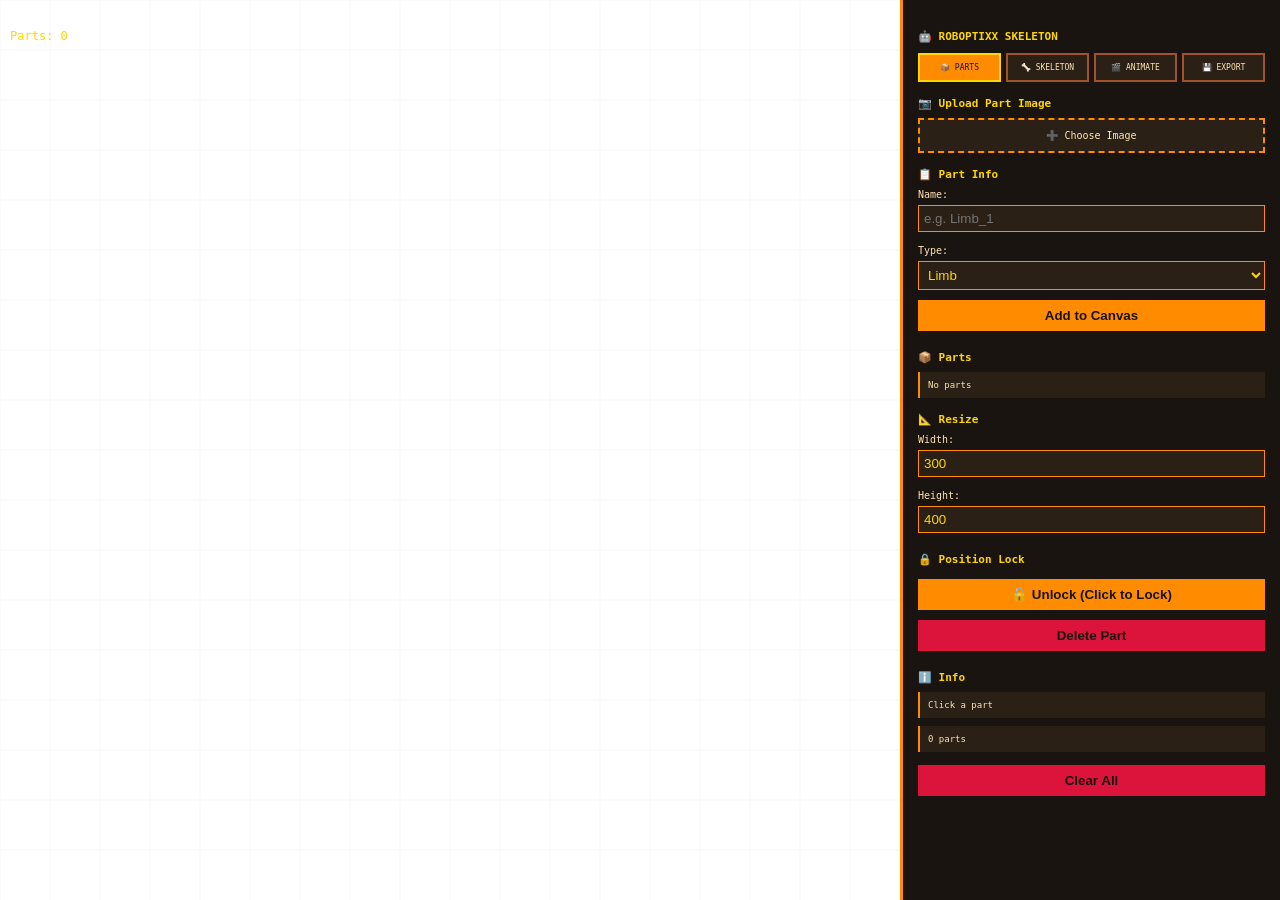
==== commit 23c1fa49: "Enhance mode tab functionality and add locking feature Refactor mode tab switching and add position " ====
--- a/index.html
+++ b/index.html
@@ -36,19 +36,19 @@
     <canvas id="canvas"></canvas>
     <div id="sidebar">
       <h2>🤖 ROBOPTIXX SKELETON</h2>
-      
+
       <div class="mode-tabs">
-        <div class="mode-tab active" onclick="switchMode('parts')">📦 PARTS</div>
-        <div class="mode-tab" onclick="switchMode('skeleton')">🦴 SKELETON</div>
-        <div class="mode-tab" onclick="switchMode('animate')">🎬 ANIMATE</div>
-        <div class="mode-tab" onclick="switchMode('export')">💾 EXPORT</div>
+        <div class="mode-tab active" onclick="switchMode('parts', this)">📦 PARTS</div>
+        <div class="mode-tab" onclick="switchMode('skeleton', this)">🦴 SKELETON</div>
+        <div class="mode-tab" onclick="switchMode('animate', this)">🎬 ANIMATE</div>
+        <div class="mode-tab" onclick="switchMode('export', this)">💾 EXPORT</div>
       </div>
-      
+
       <div id="parts-mode" class="mode-content active">
         <h2>📷 Upload Part Image</h2>
         <label class="file-input-label" onclick="document.getElementById('imageFile').click()">➕ Choose Image</label>
         <input type="file" id="imageFile" accept="image/*" onchange="uploadImage()">
-        
+
         <h2>📋 Part Info</h2>
         <label>Name:</label>
         <input type="text" id="partName" placeholder="e.g. Limb_1">
@@ -57,35 +57,42 @@
           <option>Limb</option><option>Joint</option><option>Core</option><option>Wheel</option>
         </select>
         <button onclick="addPart()">Add to Canvas</button>
-        
+
         <h2>📦 Parts</h2>
         <div id="partsList" class="info">No parts</div>
-        
+
         <h2>📐 Resize</h2>
         <label>Width:</label>
         <input type="number" id="widthInput" value="300" onchange="updateSize()">
         <label>Height:</label>
         <input type="number" id="heightInput" value="400" onchange="updateSize()">
+
+        <h2>🔒 Position Lock</h2>
+        <button id="lockBtn" onclick="toggleLock()">🔓 Unlock (Click to Lock)</button>
+
         <button class="danger" onclick="deleteSelected()">Delete Part</button>
       </div>
-      
+
       <div id="skeleton-mode" class="mode-content">
         <h2>🦴 Draw Skeleton</h2>
         <div class="info">✏️ Click on part to select → Click inside to add joints</div>
-        
+
         <button id="drawBtn" onclick="toggleDrawSkeleton()">Start Drawing</button>
         <div class="info" id="drawInfo">Select a part first</div>
-        
+
         <h2>📌 Joint Points</h2>
         <div id="skeletonList" class="info">No joints marked</div>
-        
+
         <h2>🔗 Connect Joints</h2>
         <button id="connectBtn" onclick="toggleConnectMode()">Connect Mode</button>
         <div class="info" id="connectInfo">Click 2 joints to connect</div>
-        
+
         <h2>Connections</h2>
         <div id="connectionsList" class="info">No connections</div>
-        
+
+        <h2>🎯 Joint Edit</h2>
+        <div class="info">Drag joints to reposition them</div>
+
         <button class="danger" onclick="clearSkeleton()">Clear Skeleton</button>
       </div>
 
@@ -93,27 +100,27 @@
         <h2>🎬 Animation</h2>
         <button onclick="recordFrame()">⏺️ Record Frame</button>
         <div class="info" id="frameInfo">Frames: 0</div>
-        
+
         <h2>▶️ Playback</h2>
         <button id="playBtn" onclick="playAnimation()">▶️ Play</button>
         <button class="danger" onclick="stopAnimation()">⏹️ Stop</button>
-        
+
         <h2>📊 Timeline</h2>
         <input type="range" id="timeline" min="0" max="0" value="0" onchange="scrubTimeline()">
         <div class="info" id="timelineInfo">Frame: 0/0</div>
       </div>
-      
+
       <div id="export-mode" class="mode-content">
         <h2>💾 Export</h2>
         <button onclick="exportJSON()">Export Skeleton JSON</button>
-        
+
         <h2>Output</h2>
         <textarea id="exportOutput" readonly></textarea>
-        
+
         <button onclick="copyToClipboard()">Copy</button>
         <button onclick="downloadFile()">Download</button>
       </div>
-      
+
       <h2>ℹ️ Info</h2>
       <div id="info" class="info">Click a part</div>
       <div id="stats" class="info">0 parts</div>
@@ -139,21 +146,29 @@
         this.width = 300; this.height = 400; this.image = img;
         this.skeletonJoints = [];
         this.skeletonConnections = [];
-      }
-      
+        this.locked = false;
+      }
+
       draw(sel) {
         ctx.save(); ctx.translate(this.x, this.y);
-        
+
         if (this.image) ctx.drawImage(this.image, -this.width/2, -this.height/2, this.width, this.height);
         else {
           ctx.fillStyle = sel ? '#FF4444' : '#FF7F50';
           ctx.fillRect(-this.width/2, -this.height/2, this.width, this.height);
         }
-        
-        ctx.strokeStyle = sel ? '#FFD700' : '#FF8C00';
+
+        ctx.strokeStyle = this.locked ? '#DC143C' : (sel ? '#FFD700' : '#FF8C00');
         ctx.lineWidth = 3;
         ctx.strokeRect(-this.width/2, -this.height/2, this.width, this.height);
-        
+
+        if (this.locked) {
+          ctx.fillStyle = '#DC143C';
+          ctx.font = 'bold 14px monospace';
+          ctx.textAlign = 'center';
+          ctx.fillText('🔒 LOCKED', 0, -this.height/2 - 10);
+        }
+
         ctx.strokeStyle = '#2E8B57';
         ctx.lineWidth = 3;
         this.skeletonConnections.forEach(conn => {
@@ -166,27 +181,27 @@
             ctx.stroke();
           }
         });
-        
+
         this.skeletonJoints.forEach((joint, i) => {
           ctx.fillStyle = joint.selected ? '#FFD700' : '#00FF00';
           ctx.fillRect(joint.x - 6, joint.y - 6, 12, 12);
           ctx.strokeStyle = '#1a1410';
           ctx.lineWidth = 1;
           ctx.strokeRect(joint.x - 6, joint.y - 6, 12, 12);
-          
+
           ctx.fillStyle = '#FFD700';
           ctx.font = '8px monospace';
           ctx.textAlign = 'center';
           ctx.fillText(`J${i}`, joint.x, joint.y + 12);
         });
-        
+
         ctx.restore();
       }
-      
+
       hit(x, y) {
         return Math.abs(x - this.x) < this.width/2 && Math.abs(y - this.y) < this.height/2;
       }
-      
+
       hitJoint(x, y) {
         const relX = x - this.x;
         const relY = y - this.y;
@@ -198,11 +213,11 @@
       }
     }
 
-    function switchMode(m) {
+    function switchMode(m, tabEl) {
       document.querySelectorAll('.mode-content').forEach(e => e.classList.remove('active'));
       document.querySelectorAll('.mode-tab').forEach(e => e.classList.remove('active'));
       document.getElementById(m + '-mode').classList.add('active');
-      event.target.classList.add('active');
+      if (tabEl) tabEl.classList.add('active');
       drawMode = false; connectMode = false;
       render();
     }
@@ -221,8 +236,8 @@
 
     function addPart() {
       if (!uploadedImage) { alert('Upload image'); return; }
-      const p = new Part(canvas.width/3 + Math.random()*150, 100+parts.length*100,
-        document.getElementById('partName').value || 'Part_'+parts.length,
+      const p = new Part(canvas.width/3 + Math.random()*150, 100 + parts.length*100,
+        document.getElementById('partName').value || 'Part_' + parts.length,
         document.getElementById('partType').value, uploadedImage);
       parts.push(p); selected = p; updateUI(); render();
     }
@@ -230,22 +245,45 @@
     function toggleDrawSkeleton() {
       if (!selected) { alert('Select a part first'); return; }
       drawMode = !drawMode;
+      connectMode = false;
       document.getElementById('drawBtn').className = drawMode ? 'active' : '';
+      document.getElementById('connectBtn').className = '';
       updateUI(); render();
     }
 
     function toggleConnectMode() {
       if (!selected) { alert('Select a part first'); return; }
       connectMode = !connectMode;
+      drawMode = false;
       selectedSkeletonJoints = [];
+      selected.skeletonJoints.forEach(j => j.selected = false);
       document.getElementById('connectBtn').className = connectMode ? 'active' : '';
+      document.getElementById('drawBtn').className = '';
       updateUI(); render();
     }
 
+    function snapshotPose() {
+      return parts.map(p => ({
+        part: p, x: p.x, y: p.y,
+        joints: p.skeletonJoints.map(j => ({x: j.x, y: j.y}))
+      }));
+    }
+
+    function applyPose(pose) {
+      pose.forEach(e => {
+        e.part.x = e.x; e.part.y = e.y;
+        e.joints.forEach((jp, i) => {
+          if (e.part.skeletonJoints[i]) {
+            e.part.skeletonJoints[i].x = jp.x;
+            e.part.skeletonJoints[i].y = jp.y;
+          }
+        });
+      });
+    }
+
     function recordFrame() {
-      if (!selected) { alert('Select a part'); return; }
-      const f = selected.skeletonJoints.map(j => ({x: j.x, y: j.y}));
-      recordedFrames.push(f);
+      if (parts.length === 0) { alert('Pehle part add karo'); return; }
+      recordedFrames.push(snapshotPose());
       document.getElementById('frameInfo').textContent = `Frames: ${recordedFrames.length}`;
       document.getElementById('timeline').max = Math.max(recordedFrames.length - 1, 0);
     }
@@ -258,10 +296,9 @@
     }
 
     function animateLoop() {
-      if (!isPlaying || !selected) return;
+      if (!isPlaying || recordedFrames.length === 0) return;
       currentFrameIndex = (currentFrameIndex + 1) % recordedFrames.length;
-      const f = recordedFrames[currentFrameIndex];
-      selected.skeletonJoints.forEach((j, i) => { if (f[i]) { j.x = f[i].x; j.y = f[i].y; } });
+      applyPose(recordedFrames[currentFrameIndex]);
       document.getElementById('timeline').value = currentFrameIndex;
       document.getElementById('timelineInfo').textContent = `Frame: ${currentFrameIndex + 1}/${recordedFrames.length}`;
       render();
@@ -276,30 +313,42 @@
     function scrubTimeline() {
       if (recordedFrames.length === 0) return;
       currentFrameIndex = parseInt(document.getElementById('timeline').value);
-      const f = recordedFrames[currentFrameIndex];
-      if (selected) selected.skeletonJoints.forEach((j, i) => { if (f[i]) { j.x = f[i].x; j.y = f[i].y; } });
+      applyPose(recordedFrames[currentFrameIndex]);
       document.getElementById('timelineInfo').textContent = `Frame: ${currentFrameIndex + 1}/${recordedFrames.length}`;
       render();
     }
 
     function updateUI() {
-      let h = ''; parts.forEach((p,i) => {
-        h += `<div class="part-box${p===selected?' selected':''}" onclick="selectPart(${i})">${i+1}. ${p.name} (${p.skeletonJoints.length} joints)</div>`;
+      let h = '';
+      parts.forEach((p, i) => {
+        const lockIcon = p.locked ? '🔒' : '🔓';
+        h += `<div class="part-box${p === selected ? ' selected' : ''}" onclick="selectPart(${i})">${i+1}. ${p.name} ${lockIcon} (${p.skeletonJoints.length}J)</div>`;
       });
       document.getElementById('partsList').innerHTML = h || 'No parts';
-      
+
       if (selected) {
-        let jh = ''; selected.skeletonJoints.forEach((j,i) => {
+        let jh = '';
+        selected.skeletonJoints.forEach((j, i) => {
           jh += `<div class="joint-box">J${i}: (${Math.round(j.x)},${Math.round(j.y)})</div>`;
         });
         document.getElementById('skeletonList').innerHTML = jh || 'No joints';
-        
-        let ch = ''; selected.skeletonConnections.forEach((c,i) => {
+
+        let ch = '';
+        selected.skeletonConnections.forEach((c, i) => {
           ch += `<div class="joint-box">Conn${i}: J${c.j1}↔J${c.j2}</div>`;
         });
         document.getElementById('connectionsList').innerHTML = ch || 'No connections';
-        
+
         document.getElementById('info').textContent = `${selected.name}\n${selected.skeletonJoints.length} joints`;
+
+        const lockBtn = document.getElementById('lockBtn');
+        if (selected.locked) {
+          lockBtn.textContent = '🔒 Locked (Click to Unlock)';
+          lockBtn.style.background = '#DC143C';
+        } else {
+          lockBtn.textContent = '🔓 Unlocked (Click to Lock)';
+          lockBtn.style.background = '#FF8C00';
+        }
       }
       document.getElementById('stats').textContent = `${parts.length} parts`;
     }
@@ -307,6 +356,8 @@
     function selectPart(i) {
       selected = parts[i];
       drawMode = false; connectMode = false;
+      document.getElementById('drawBtn').className = '';
+      document.getElementById('connectBtn').className = '';
       updateUI(); render();
     }
 
@@ -319,6 +370,12 @@
       render();
     }
 
+    function toggleLock() {
+      if (!selected) { alert('Select a part first'); return; }
+      selected.locked = !selected.locked;
+      updateUI(); render();
+    }
+
     function deleteSelected() {
       if (!selected) return;
       parts = parts.filter(p => p !== selected);
@@ -335,13 +392,16 @@
     function clearAll() {
       if (confirm('Clear all?')) {
         parts = []; selected = null; drawMode = false; connectMode = false;
+        recordedFrames = []; currentFrameIndex = 0; isPlaying = false;
+        document.getElementById('frameInfo').textContent = 'Frames: 0';
+        document.getElementById('timeline').max = 0;
         updateUI(); render();
       }
     }
 
     function exportJSON() {
       const d = {
-        parts: parts.map((p,i) => ({
+        parts: parts.map((p, i) => ({
           id: i,
           name: p.name,
           type: p.type,
@@ -349,7 +409,8 @@
           y: p.y,
           width: p.width,
           height: p.height,
-          skeletonJoints: p.skeletonJoints.map((j,idx) => ({id: idx, x: j.x, y: j.y})),
+          locked: p.locked,
+          skeletonJoints: p.skeletonJoints.map((j, idx) => ({id: idx, x: j.x, y: j.y})),
           skeletonConnections: p.skeletonConnections
         }))
       };
@@ -362,7 +423,7 @@
     }
 
     function downloadFile() {
-      const b = new Blob([document.getElementById('exportOutput').value], {type:'text/plain'});
+      const b = new Blob([document.getElementById('exportOutput').value], {type: 'text/plain'});
       const a = document.createElement('a');
       a.href = URL.createObjectURL(b);
       a.download = 'roboptixx-skeleton.json';
@@ -372,13 +433,13 @@
     function render() {
       ctx.fillStyle = '#FFFFFF';
       ctx.fillRect(0, 0, canvas.width, canvas.height);
-      
+
       ctx.strokeStyle = '#EEE'; ctx.lineWidth = 0.5;
-      for (let i=0; i<canvas.width; i+=50) {
-        ctx.beginPath(); ctx.moveTo(i,0); ctx.lineTo(i,canvas.height); ctx.stroke();
-      }
-      for (let i=0; i<canvas.height; i+=50) {
-        ctx.beginPath(); ctx.moveTo(0,i); ctx.lineTo(canvas.width,i); ctx.stroke();
+      for (let i = 0; i < canvas.width; i += 50) {
+        ctx.beginPath(); ctx.moveTo(i, 0); ctx.lineTo(i, canvas.height); ctx.stroke();
+      }
+      for (let i = 0; i < canvas.height; i += 50) {
+        ctx.beginPath(); ctx.moveTo(0, i); ctx.lineTo(canvas.width, i); ctx.stroke();
       }
 
       parts.forEach(p => p.draw(p === selected));
@@ -392,11 +453,24 @@
     canvas.addEventListener('mousedown', e => {
       const r = canvas.getBoundingClientRect();
       const x = e.clientX - r.left, y = e.clientY - r.top;
-      
+
       if (drawMode || connectMode) return;
-      
-      for (let i = parts.length-1; i >= 0; i--) {
+
+      if (selected) {
+        const jIdx = selected.hitJoint(x, y);
+        if (jIdx !== -1) {
+          draggedJoint = {
+            idx: jIdx,
+            ox: x - (selected.x + selected.skeletonJoints[jIdx].x),
+            oy: y - (selected.y + selected.skeletonJoints[jIdx].y)
+          };
+          return;
+        }
+      }
+
+      for (let i = parts.length - 1; i >= 0; i--) {
         if (parts[i].hit(x, y)) {
+          if (parts[i].locked) { selectPart(i); return; }
           dragging = true;
           dragOffsetX = x - parts[i].x;
           dragOffsetY = y - parts[i].y;
@@ -407,9 +481,18 @@
     });
 
     canvas.addEventListener('mousemove', e => {
-      if (!dragging || !selected) return;
       const r = canvas.getBoundingClientRect();
       const x = e.clientX - r.left, y = e.clientY - r.top;
+
+      if (draggedJoint && selected) {
+        const j = selected.skeletonJoints[draggedJoint.idx];
+        j.x = x - selected.x - draggedJoint.ox;
+        j.y = y - selected.y - draggedJoint.oy;
+        updateUI(); render();
+        return;
+      }
+
+      if (!dragging || !selected) return;
       selected.x = x - dragOffsetX;
       selected.y = y - dragOffsetY;
       render();
@@ -423,7 +506,7 @@
     canvas.addEventListener('click', e => {
       const r = canvas.getBoundingClientRect();
       const x = e.clientX - r.left, y = e.clientY - r.top;
-      
+
       if (drawMode && selected) {
         const relX = x - selected.x;
         const relY = y - selected.y;
@@ -433,13 +516,14 @@
           return;
         }
       }
-      
+
       if (connectMode && selected) {
         const jointIdx = selected.hitJoint(x, y);
         if (jointIdx !== -1) {
           selected.skeletonJoints[jointIdx].selected = !selected.skeletonJoints[jointIdx].selected;
-          selectedSkeletonJoints = selected.skeletonJoints.filter(j => j.selected).map((j,i) => selected.skeletonJoints.indexOf(j));
-          
+          selectedSkeletonJoints = [];
+          selected.skeletonJoints.forEach((j, idx) => { if (j.selected) selectedSkeletonJoints.push(idx); });
+
           if (selectedSkeletonJoints.length === 2) {
             selected.skeletonConnections.push({j1: selectedSkeletonJoints[0], j2: selectedSkeletonJoints[1]});
             selected.skeletonJoints.forEach(j => j.selected = false);
@@ -449,8 +533,8 @@
           return;
         }
       }
-      
-      for (let i = parts.length-1; i >= 0; i--) {
+
+      for (let i = parts.length - 1; i >= 0; i--) {
         if (parts[i].hit(x, y)) { selectPart(i); return; }
       }
       selected = null; updateUI(); render();
